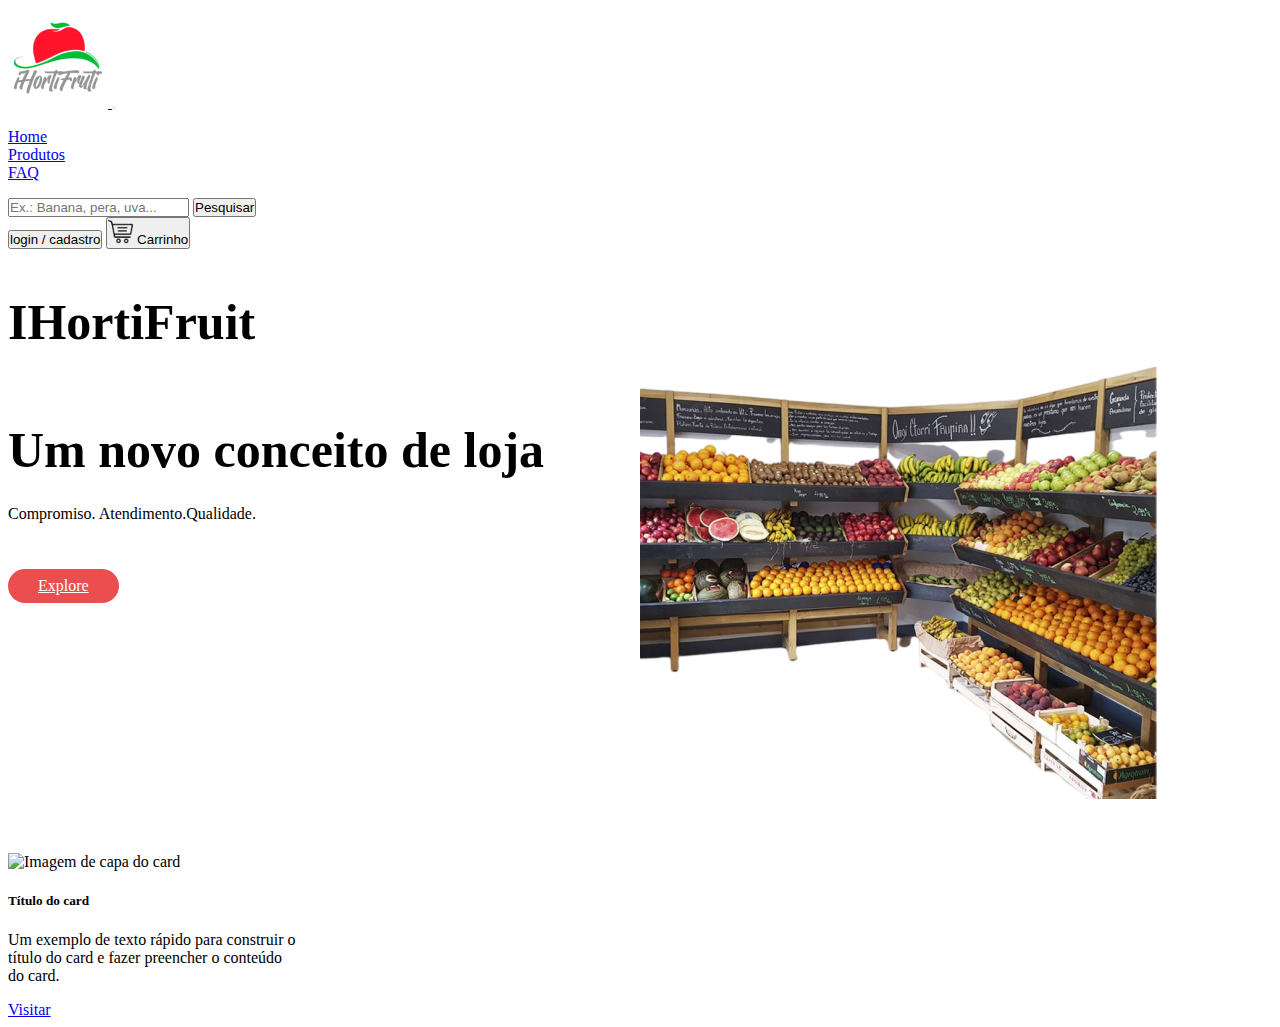
==== Pagina inicial/index.html @ 066b7928 "Pagina inicial" ====
<!DOCTYPE html>
<html lang="pt-br">
<head>
    <meta charset="UTF-8">
    <meta http-equiv="X-UA-Compatible" content="IE=edge">
    <meta name="viewport" content="width=device-width, initial-scale=1.0">
    <link href="https://cdn.jsdelivr.net/npm/bootstrap@5.1.2/dist/css/bootstrap.min.css" rel="stylesheet" integrity="sha384-uWxY/CJNBR+1zjPWmfnSnVxwRheevXITnMqoEIeG1LJrdI0GlVs/9cVSyPYXdcSF" crossorigin="anonymous">
    <link href='https://css.gg/shopping-cart.css' rel='stylesheet'>
    <link rel="stylesheet" type="text/css" href="/Pagina inicial/Estilos.css">
    <title>Document</title>
</head>
<body>
    <header>
        <nav class="navbar navbar-expand-lg navbar-light bg-light">
            <div class="container-fluid">
              <a class="navbar-brand" href="#">
                <img src="/Images/logoiHortiFruti.png" alt="" width="100" height="100" class="d-inline-block align-text-center">
                
              </a>
              <button class="navbar-toggler" type="button" data-bs-toggle="collapse" data-bs-target="#navbarSupportedContent" aria-controls="navbarSupportedContent" aria-expanded="false" aria-label="Toggle navigation">
                <span class="navbar-toggler-icon"></span>
              </button>
              <div class="collapse navbar-collapse" id="navbarSupportedContent">
                 <ul class="navbar-nav me-3 mb-2 mb-lg-0">
                  <li class="nav-item">
                    <a class="nav-link active" aria-current="page" href="#">Home</a>
                  </li>
                  <li class="nav-item">
                    <a class="nav-link" href="#">Produtos</a>
                  </li>
                  <li class="nav-item">
                    <a class="nav-link" href="#">FAQ</a>
                  </li>
                </ul> 
                <form class="input-group me-auto">
                  <input class="form-control me-2" type="search" placeholder="Ex.: Banana, pera, uva..." aria-label="Search">
                  <button class="btn btn-outline-secondary ms-auto me-3" type="submit">Pesquisar</button>
                </form>
                <form class="d-flex">
                  <button class="btn btn-danger me-2 text-nowrap" type="button" href="#">login / cadastro</button>
                  <button class="btn btn-light me-2 text-nowrap" type="button" href="#">
                    <img src="/Images/shopping-cart.png" alt="" width="25px" height="25px">
                    Carrinho
                  </button>
                </form>
              </div>
            </div>
        </nav>
      </header>
<br>
      <!--Puxando Saco da loja-->

      <div class="row">
          <div class="col-2">
            <h1>IHortiFruit</h1><br><h1>Um novo conceito de loja</h1> 
            <p>Compromiso. Atendimento.Qualidade.</p>
            <a href="#" class="btn-1">Explore</a>
          </div>

          <div class="col-2">
              <img src="/Images/inicio.png">
          </div>
      </div>

      <!--MAIS VENDIDOS-->

<section>
  
  <div class="card" style="width: 18rem;" >
    <img class="card-img-top" src=".../100px180/" alt="Imagem de capa do card">
    <div class="card-body">
      <h5 class="card-title">Título do card</h5>
      <p class="card-text">Um exemplo de texto rápido para construir o título do card e fazer preencher o conteúdo do card.</p>
      <a href="#" class="btn btn-primary">Visitar</a>
    </div>
  </div>


</section>

<!--NOVIDADES-->




</body>
</html>
---- Pagina inicial/Estilos.css ----
*{
    padding: 0px;   
    display: flexbox;


}


.row {
        display: flex;
        text-align: justify;
        margin: 0;
        width: 30;
        flex-wrap: wrap;
        justify-content: space-around;
        
}

.col-2{
        flex-basis: 50%;
        min-width: 300px;
}

.col-2 img{
        max-width: 100%;
        padding: 50px 0;
}

.col-2 h1{
    font-size: 50px;
    line-height: 60px;
    margin: 25px 0;
}

.btn-1{
    display: inline-block;
    background-color: rgb(235, 78, 78);
    color: white;
    padding: 8px 30px;
    margin: 30px 0;
    border-radius: 30px;
}
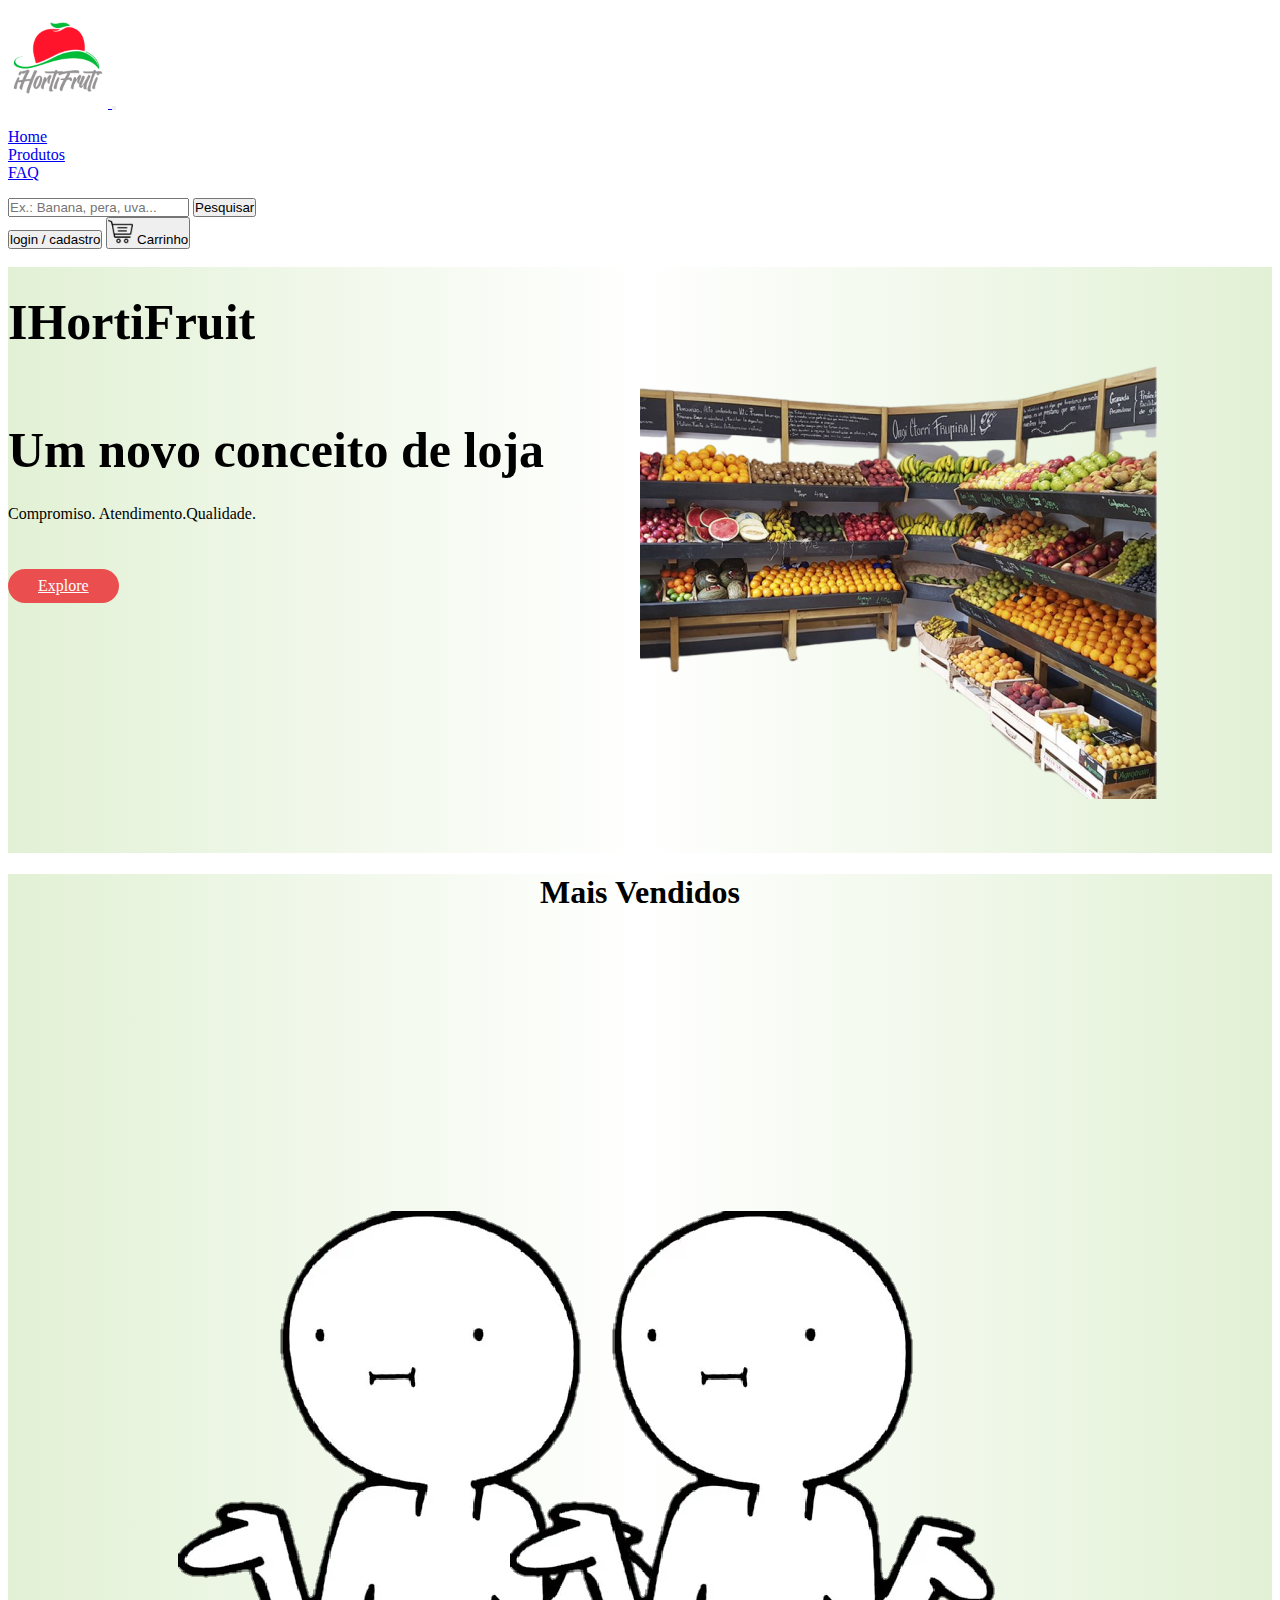
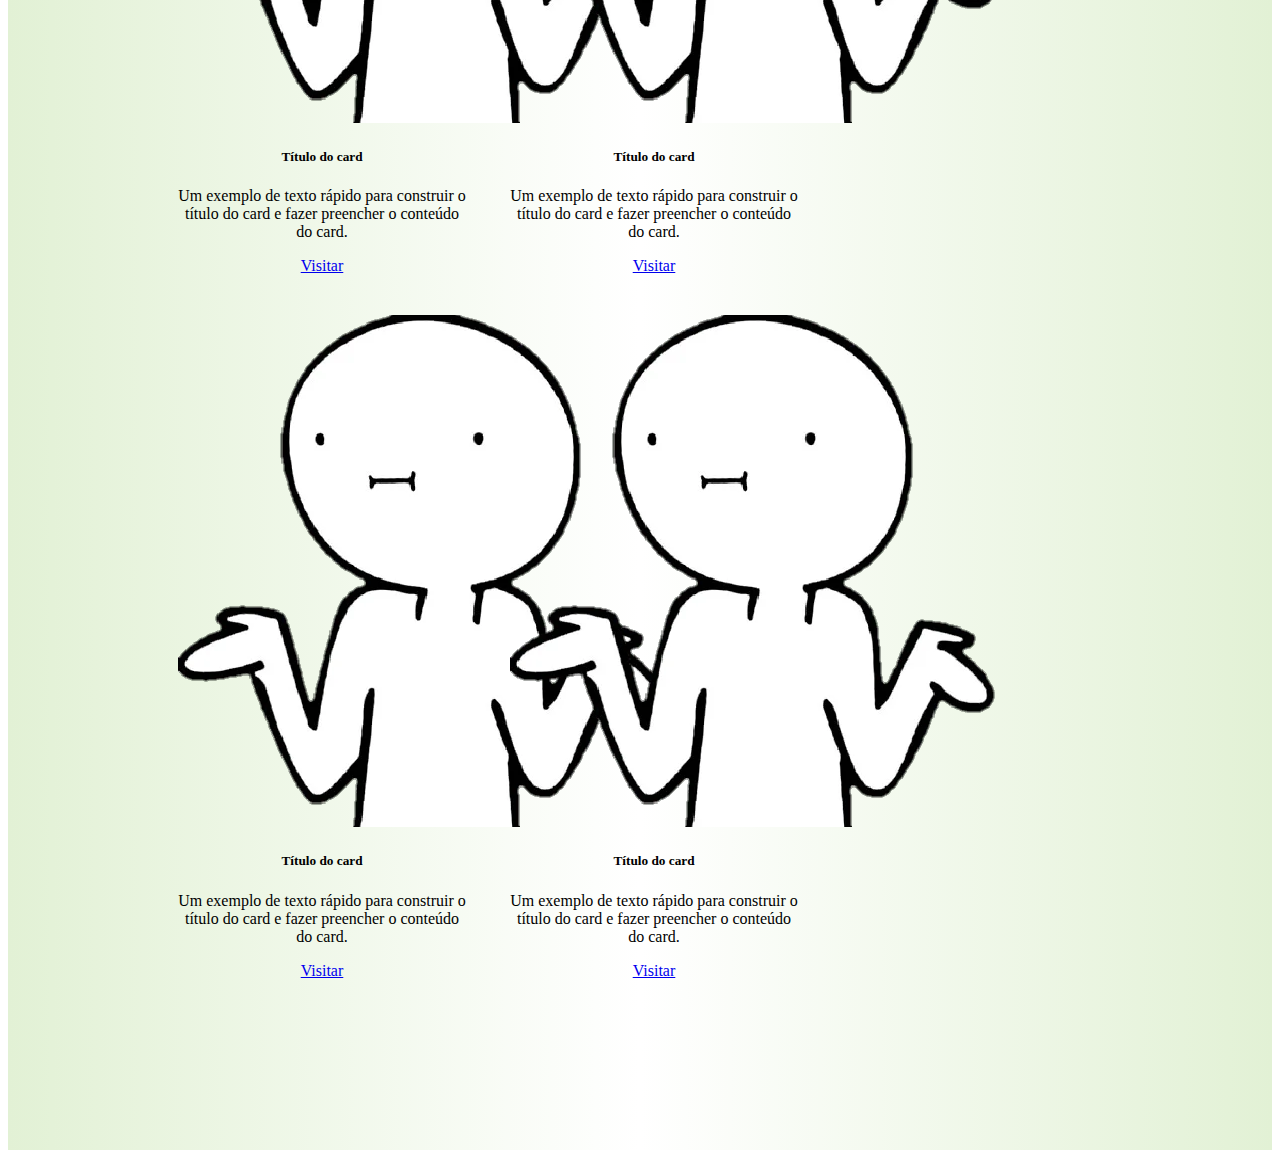
==== commit 22e7c0bc: "Section de mais vendidos" ====
--- a/Pagina inicial/index.html
+++ b/Pagina inicial/index.html
@@ -64,16 +64,50 @@
 
       <!--MAIS VENDIDOS-->
 
-<section>
-  
+<section id= "MV">
+
+  <h1>Mais Vendidos</h1><br><br><br><br><br><br>
+
+<div class= mx-auto style="padding: 150px;">
+
   <div class="card" style="width: 18rem;" >
-    <img class="card-img-top" src=".../100px180/" alt="Imagem de capa do card">
+    <img class="card-img-top" src="/Images/sticker.png" alt="Imagem de capa do card">
     <div class="card-body">
       <h5 class="card-title">Título do card</h5>
       <p class="card-text">Um exemplo de texto rápido para construir o título do card e fazer preencher o conteúdo do card.</p>
       <a href="#" class="btn btn-primary">Visitar</a>
     </div>
   </div>
+  <div class="card" style="width: 18rem;">
+    <img class="card-img-top" src="/Images/sticker.png" alt="Imagem de capa do card">
+    <div class="card-body">
+      <h5 class="card-title">Título do card</h5>
+      <p class="card-text">Um exemplo de texto rápido para construir o título do card e fazer preencher o conteúdo do card.</p>
+      <a href="#" class="btn btn-primary">Visitar</a>
+    </div>
+  </div>
+
+  <div class="card" style="width: 18rem;">
+    <img class="card-img-top" src="/Images/sticker.png" alt="Imagem de capa do card">
+    <div class="card-body">
+      <h5 class="card-title">Título do card</h5>
+      <p class="card-text">Um exemplo de texto rápido para construir o título do card e fazer preencher o conteúdo do card.</p>
+      <a href="#" class="btn btn-primary">Visitar</a>
+    </div>
+  </div>
+
+  <div class="card" style="width: 18rem;">
+    <img class="card-img-top" src="/Images/sticker.png" alt="Imagem de capa do card">
+    <div class="card-body">
+      <h5 class="card-title">Título do card</h5>
+      <p class="card-text">Um exemplo de texto rápido para construir o título do card e fazer preencher o conteúdo do card.</p>
+      <a href="#" class="btn btn-primary">Visitar</a>
+    </div>
+  </div>
+</div>
+  </div>
+
+    
 
 
 </section>
--- a/Pagina inicial/Estilos.css
+++ b/Pagina inicial/Estilos.css
@@ -1,7 +1,7 @@
 *{
-    padding: 0px;   
+    padding: 0%;   
     display: flexbox;
-
+    
 
 }
 
@@ -13,6 +13,7 @@
         width: 30;
         flex-wrap: wrap;
         justify-content: space-around;
+        background-image: linear-gradient( to right,#e2f1d5, #fff, #e2f1d5);
         
 }
 
@@ -39,4 +40,26 @@
     padding: 8px 30px;
     margin: 30px 0;
     border-radius: 30px;
-}+}
+
+
+#MV{
+    background-image: linear-gradient( to right,#e2f1d5, #fff, #e2f1d5);
+    
+}
+
+
+#MV h1{
+    text-justify:auto;
+    text-align: center;
+    
+}
+
+.card {
+    display: inline-block;
+    padding: 20px;
+    text-align: center;
+    
+}
+
+
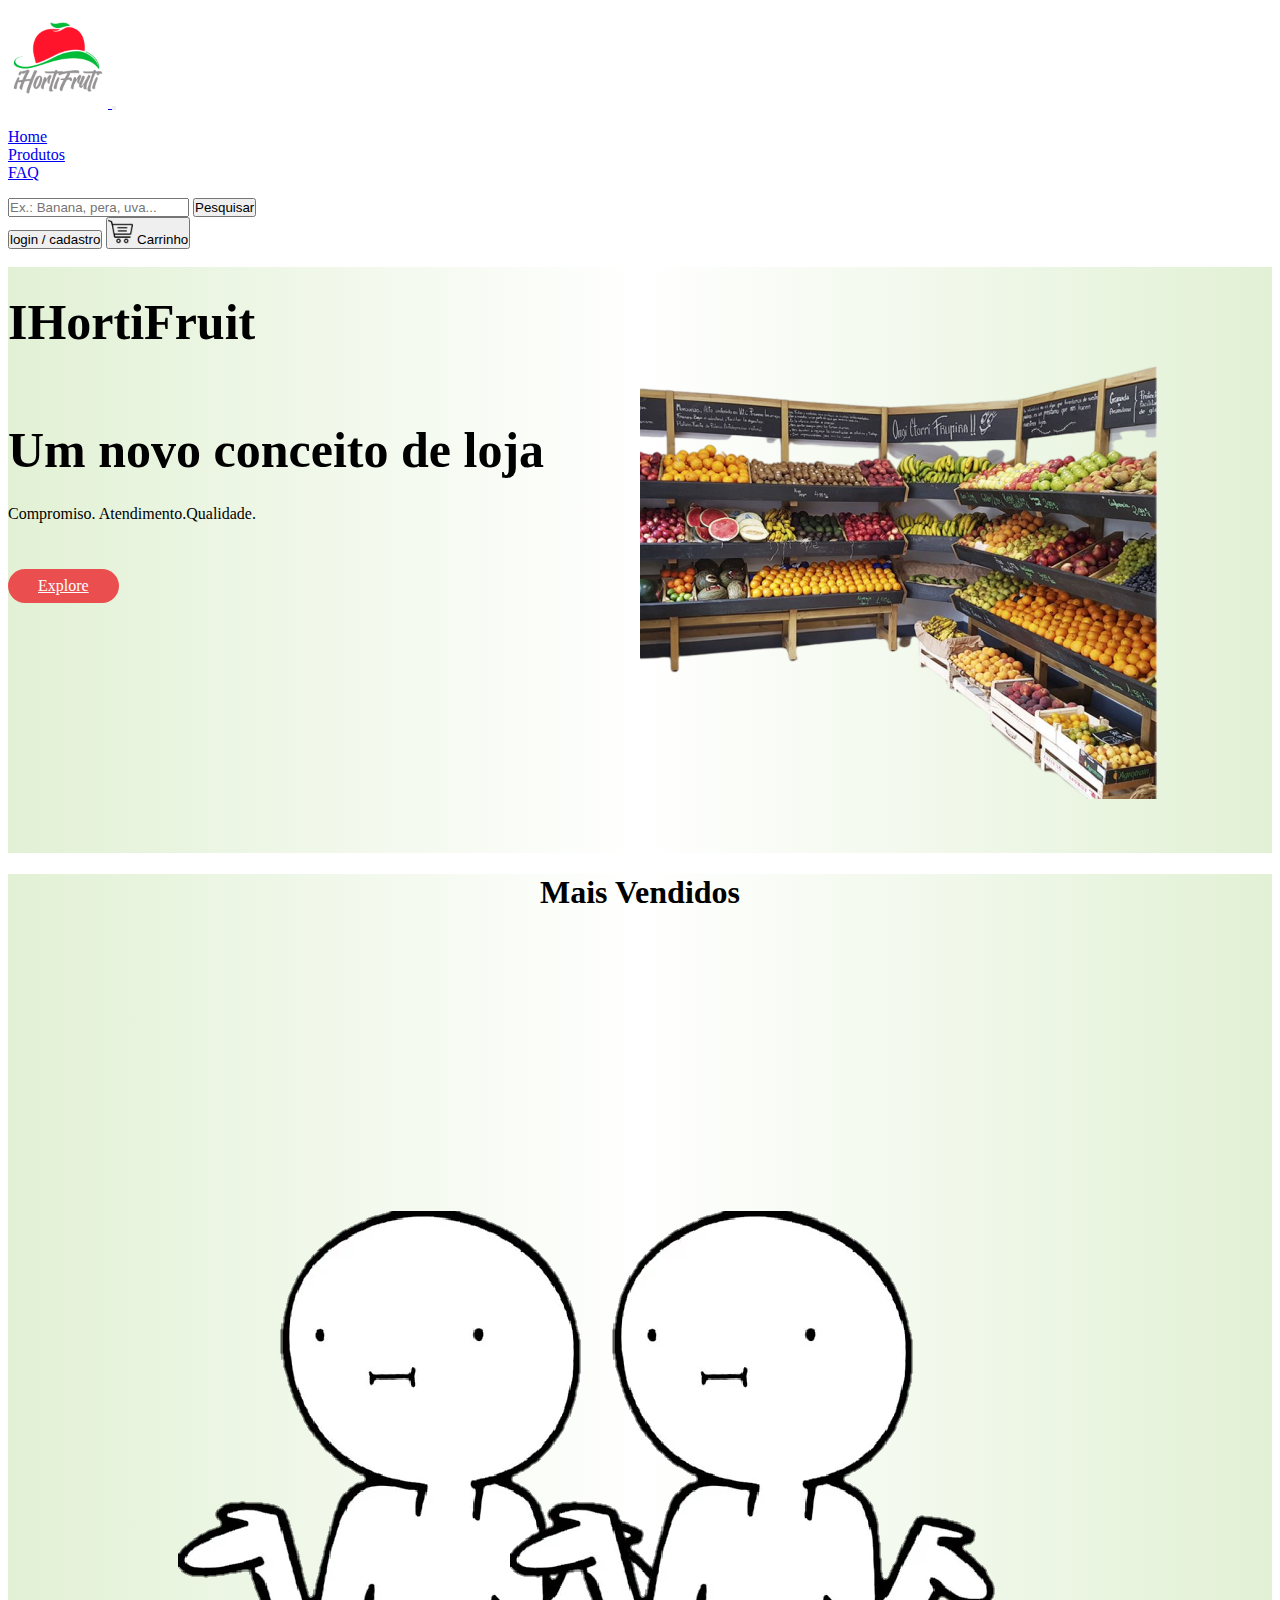
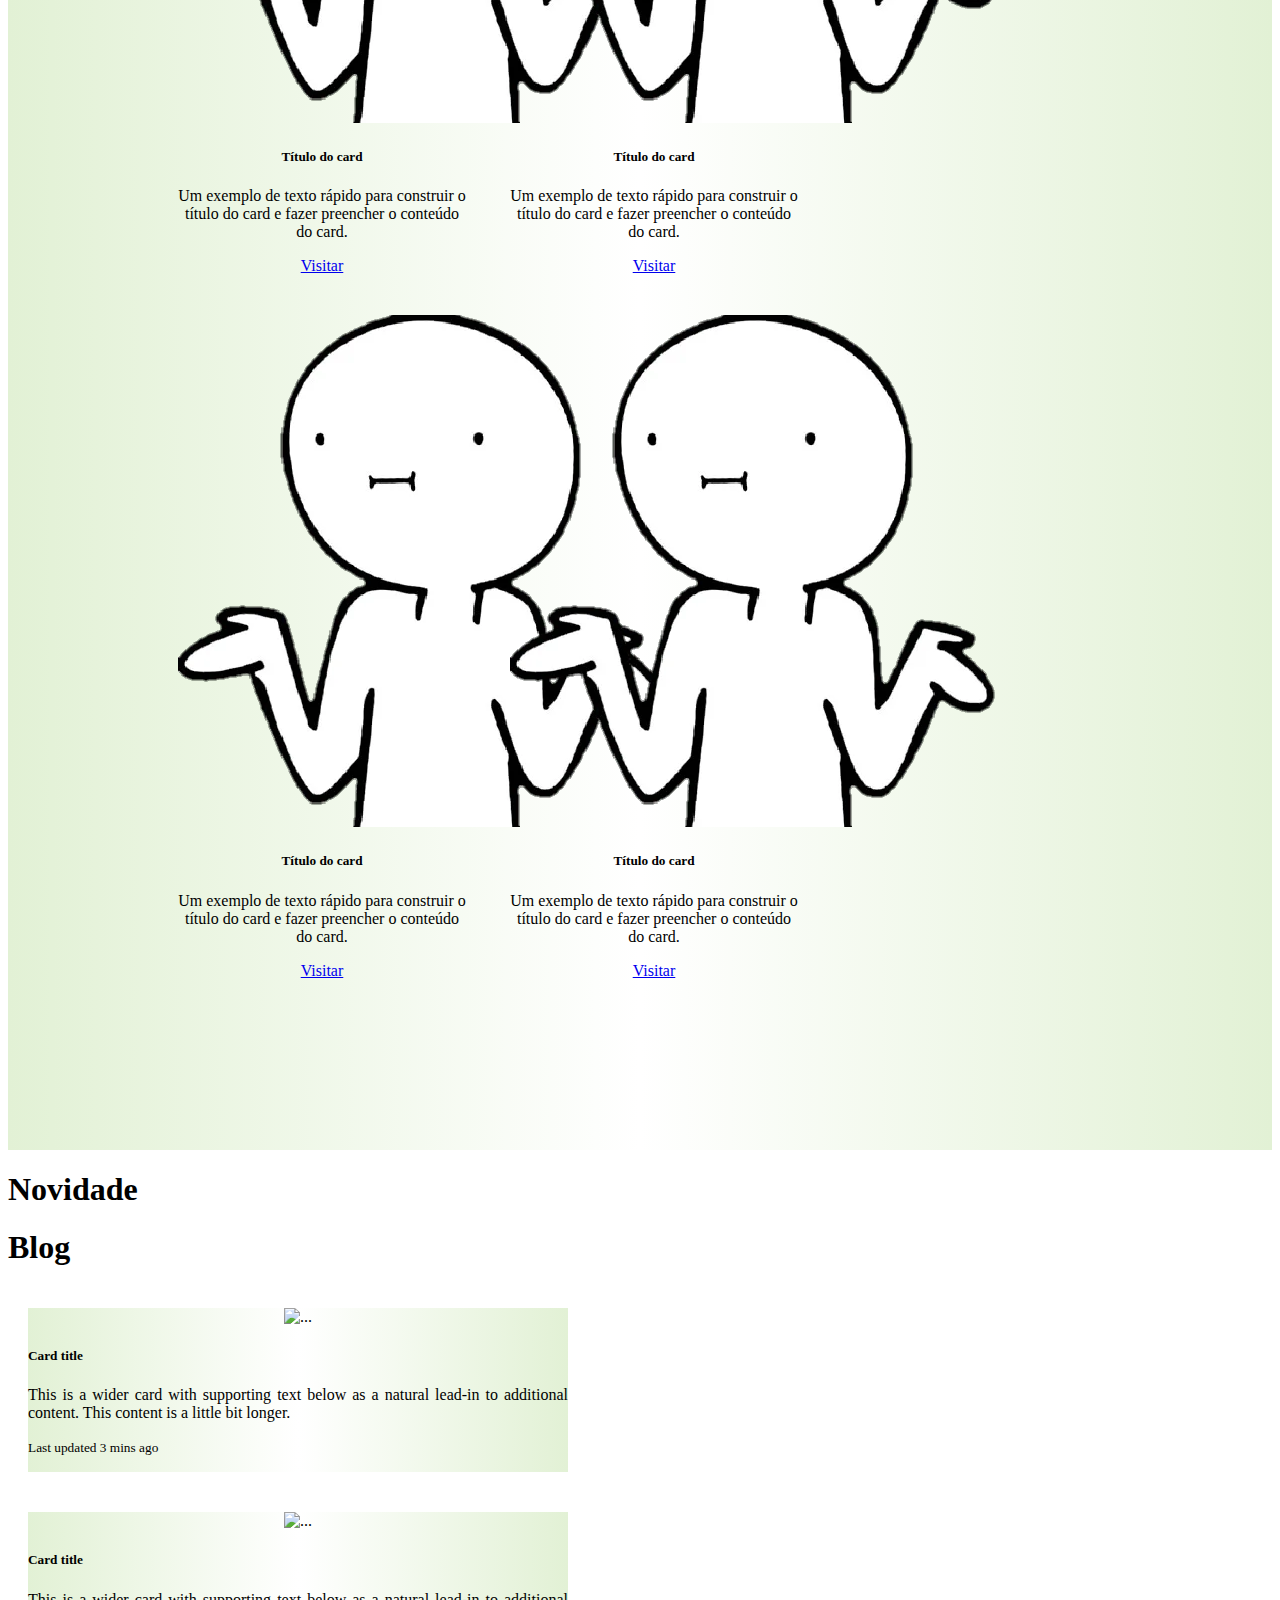
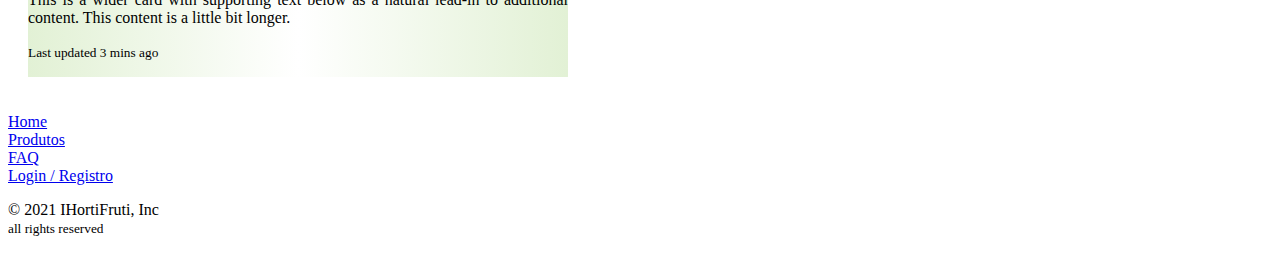
==== commit 901f4fa5: "Definindo section e deixando imagens de exemplo" ====
--- a/Pagina inicial/index.html
+++ b/Pagina inicial/index.html
@@ -54,7 +54,7 @@
           <div class="col-2">
             <h1>IHortiFruit</h1><br><h1>Um novo conceito de loja</h1> 
             <p>Compromiso. Atendimento.Qualidade.</p>
-            <a href="#" class="btn-1">Explore</a>
+            <a href="#MV" class="btn-1">Explore</a>
           </div>
 
           <div class="col-2">
@@ -114,8 +114,65 @@
 
 <!--NOVIDADES-->
 
+<section>
+  <h1>Novidade</h1>
+
+</section>
 
 
+<!--Blog-->
+<section>
+  <h1>Blog</h1>
+
+  <div class="Element1">
+    <div class="card mb-3" style="max-width: 540px;">
+      <div class="row g-0">
+        <div class="col-md-4">
+          <img src="/Projeto-desenvolvimento-web/Images/Farinha de aveia.jpg" class="img-fluid rounded-start" alt="...">
+        </div>
+        <div class="col-md-8">
+          <div class="card-body">
+            <h5 class="card-title">Card title</h5>
+            <p class="card-text">This is a wider card with supporting text below as a natural lead-in to additional content. This content is a little bit longer.</p>
+            <p class="card-text"><small class="text-muted">Last updated 3 mins ago</small></p>
+          </div>
+        </div>
+      </div>
+    </div>
+  </div>
+
+  <div class="Element2">
+    <div class="card mb-3" style="max-width: 540px;">
+      <div class="row g-0">
+        <div class="col-md-4">
+          <img src="/Projeto-desenvolvimento-web/Images/Tipos de vitaminas - saiba quais são e onde encontrá-las.jpg" class="img-fluid rounded-start" alt="...">
+        </div>
+        <div class="col-md-8">
+          <div class="card-body">
+            <h5 class="card-title">Card title</h5>
+            <p class="card-text">This is a wider card with supporting text below as a natural lead-in to additional content. This content is a little bit longer.</p>
+            <p class="card-text"><small class="text-muted">Last updated 3 mins ago</small></p>
+          </div>
+        </div>
+      </div>
+    </div>
+  </div>
+</section>
+
+<!--Footer-->
+
+<div class="container-fluid px-0">
+  <footer class="py-3 mb-auto mt-5 bg-light">
+    <ul class="nav justify-content-center border-bottom pb-3 mb-3">
+      <li class="nav-item"><a href="#" class="nav-link px-2 text-muted">Home</a></li>
+      <li class="nav-item"><a href="#" class="nav-link px-2 text-muted">Produtos</a></li>
+      <li class="nav-item"><a href="#" class="nav-link px-2 text-muted">FAQ</a></li>
+      <li class="nav-item"><a href="#" class="nav-link px-2 text-muted">Login / Registro</a></li>
+    </ul>
+    <p class="text-center text-muted">© 2021 IHortiFruti, Inc <br><small>all rights reserved</small></p>
+  </footer>
+</div>
 
 </body>
+</body>
 </html>
--- a/Pagina inicial/Estilos.css
+++ b/Pagina inicial/Estilos.css
@@ -3,6 +3,10 @@
     display: flexbox;
     
 
+}
+
+html{
+    scroll-behavior: smooth;
 }
 
 
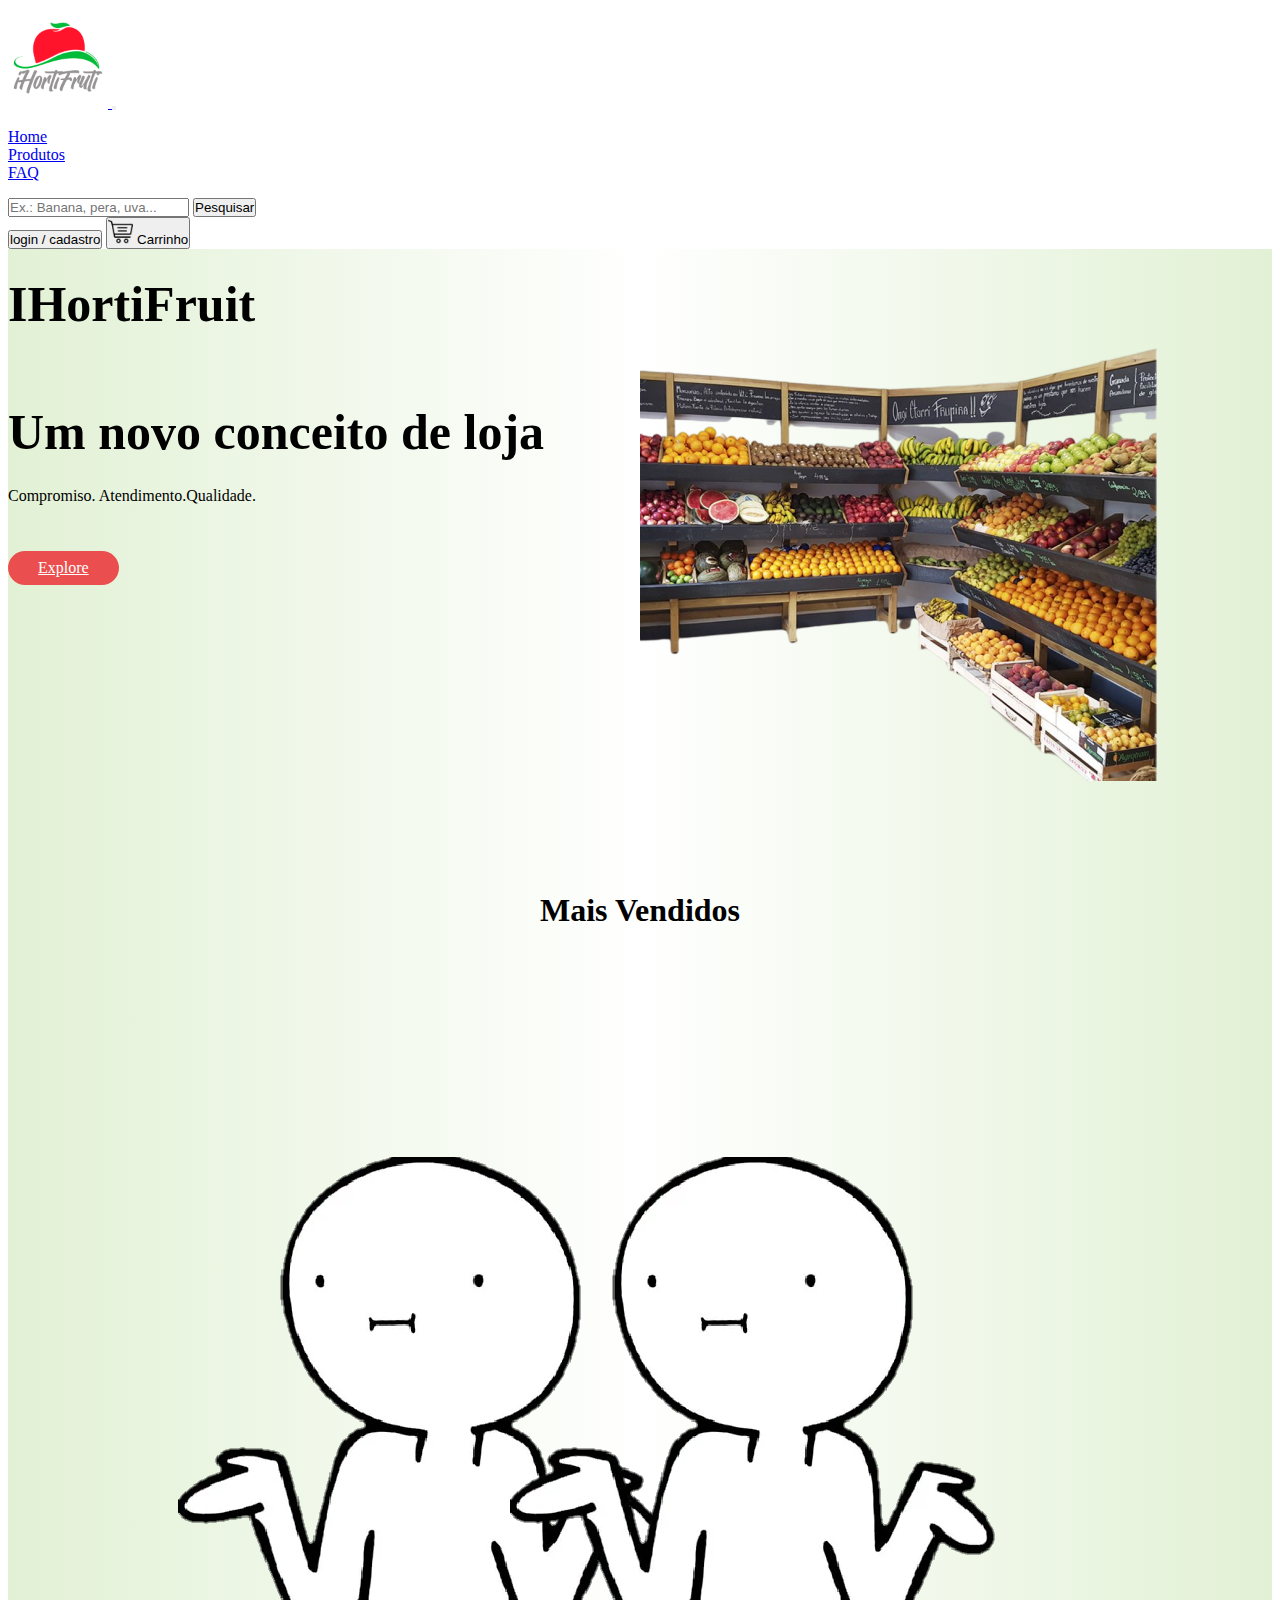
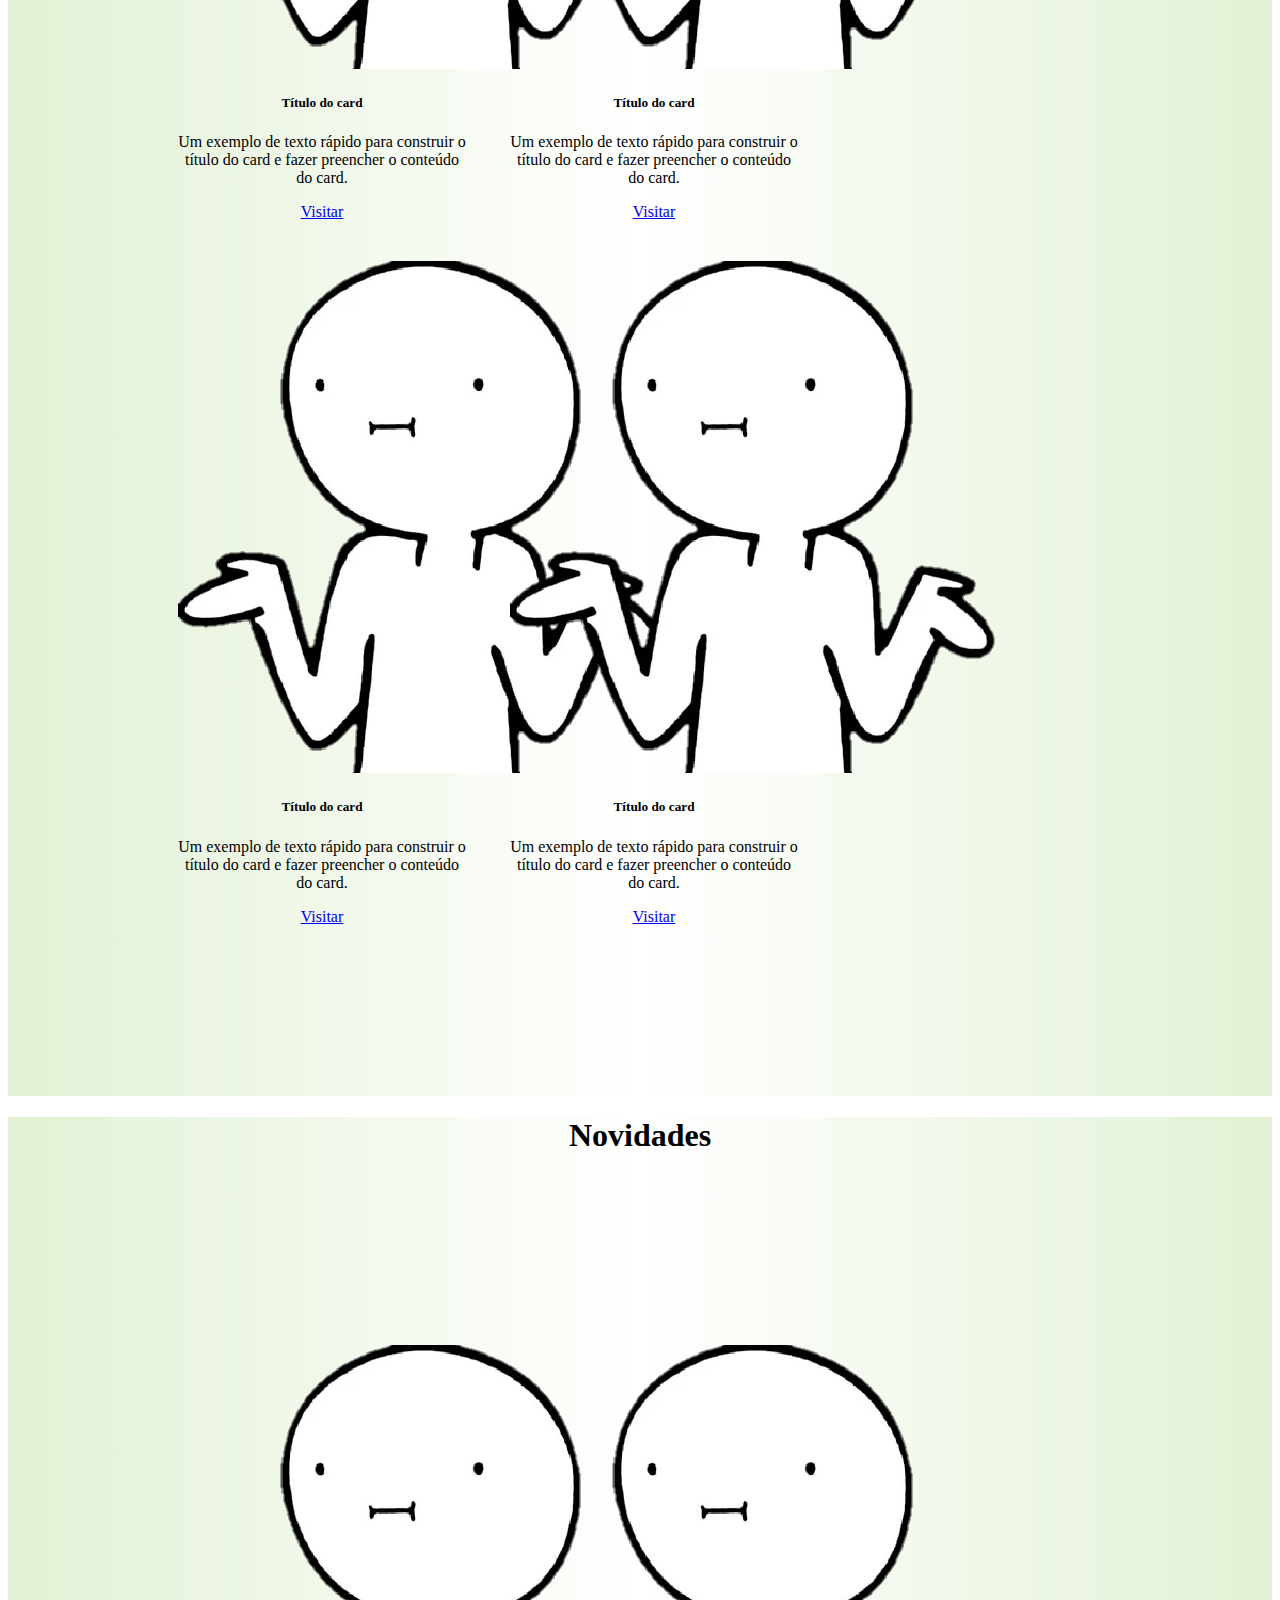
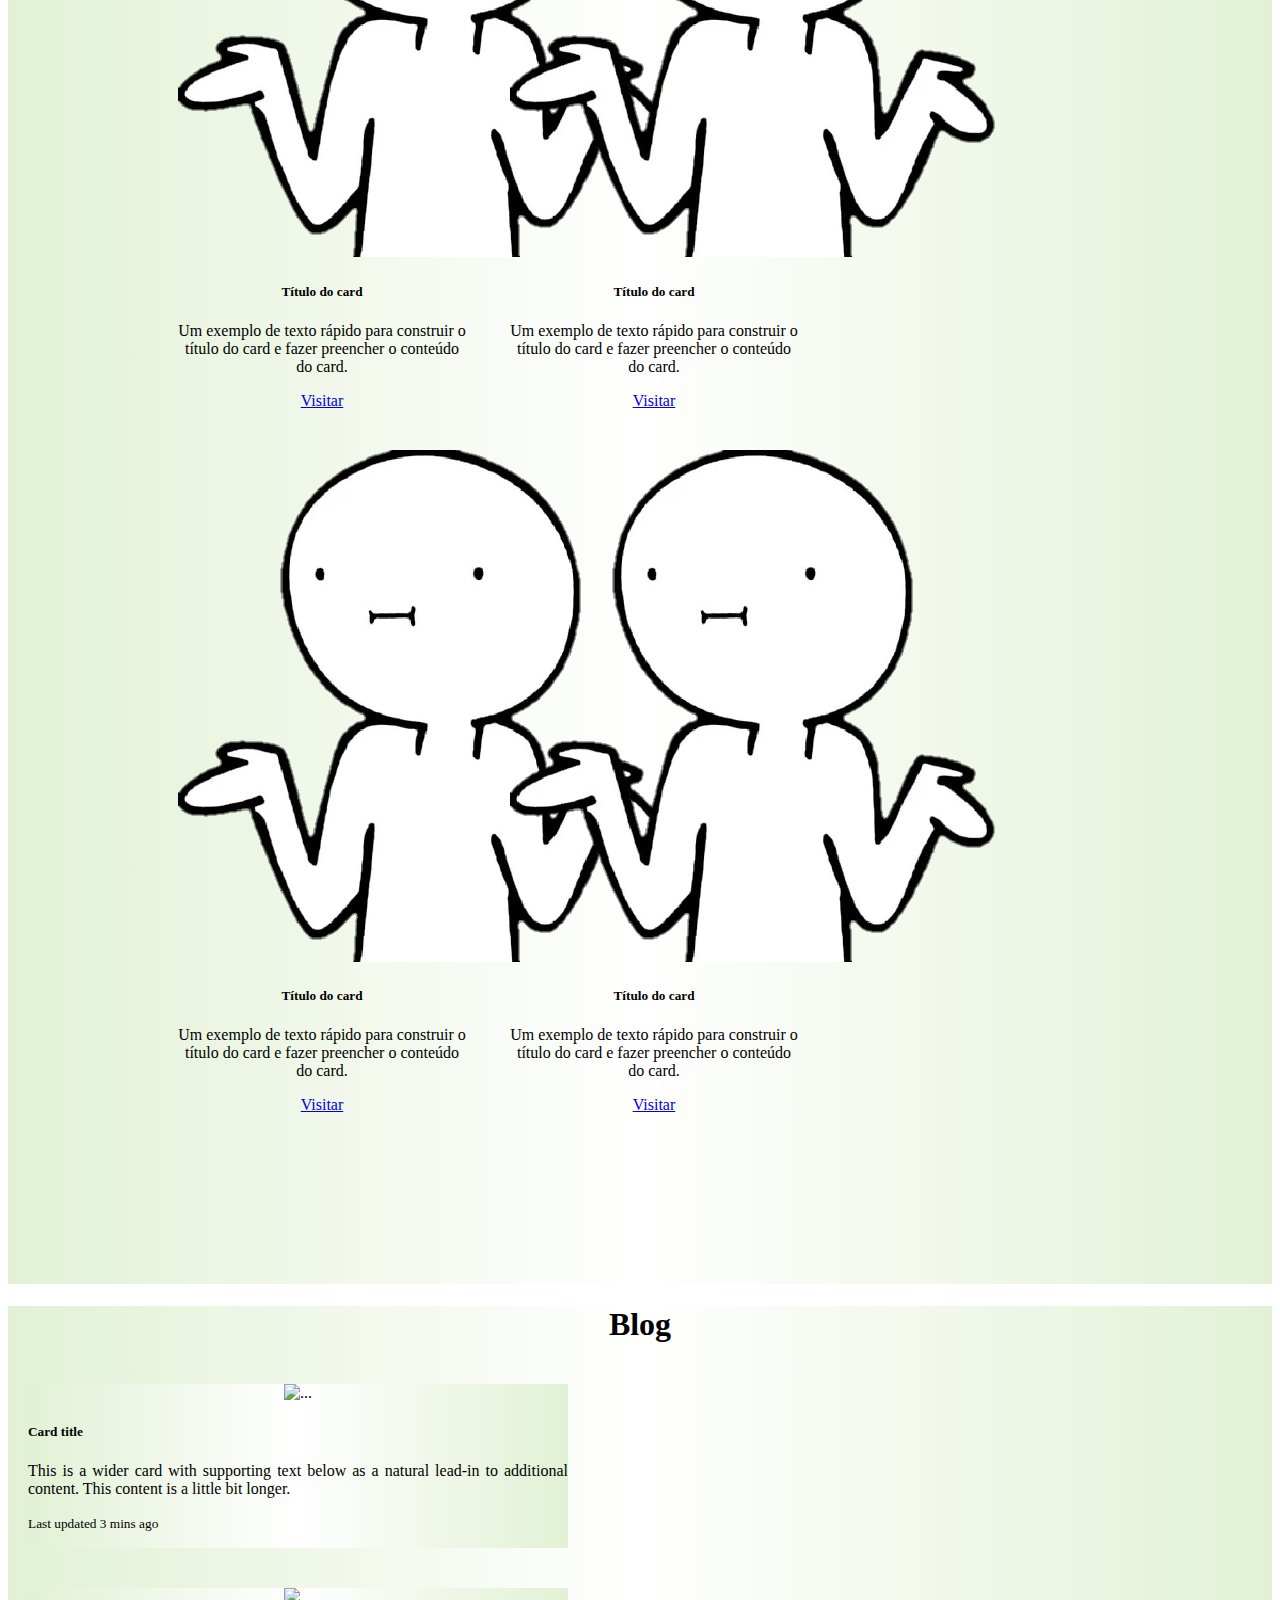
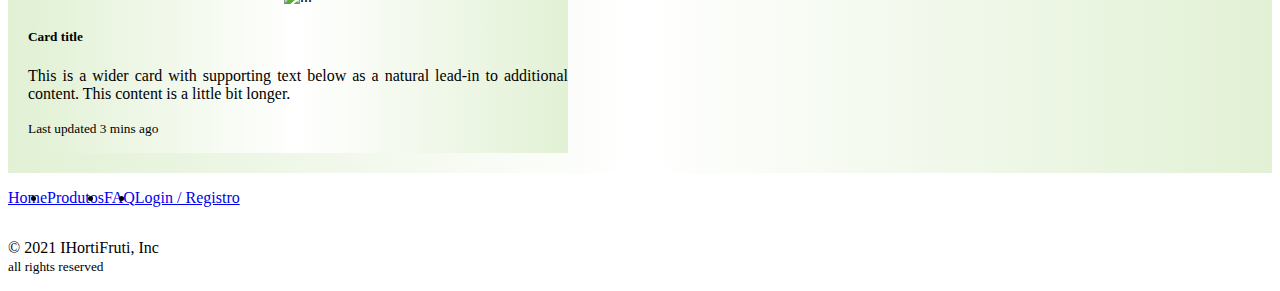
==== commit 52d6b3f7: ""Pagina incial pronta"" ====
--- a/Pagina inicial/index.html
+++ b/Pagina inicial/index.html
@@ -13,7 +13,7 @@
     <header>
         <nav class="navbar navbar-expand-lg navbar-light bg-light">
             <div class="container-fluid">
-              <a class="navbar-brand" href="#">
+              <a class="navbar-brand" href="/Pagina inicial/index.html">
                 <img src="/Images/logoiHortiFruti.png" alt="" width="100" height="100" class="d-inline-block align-text-center">
                 
               </a>
@@ -47,7 +47,7 @@
             </div>
         </nav>
       </header>
-<br>
+
       <!--Puxando Saco da loja-->
 
       <div class="row">
@@ -64,9 +64,9 @@
 
       <!--MAIS VENDIDOS-->
 
-<section id= "MV">
-
-  <h1>Mais Vendidos</h1><br><br><br><br><br><br>
+<section id= "MV"><br><br>
+
+  <h1>Mais Vendidos</h1><br><br>
 
 <div class= mx-auto style="padding: 150px;">
 
@@ -114,14 +114,53 @@
 
 <!--NOVIDADES-->
 
-<section>
-  <h1>Novidade</h1>
+<section id="Novidades">
+  <h1>Novidades</h1>
+
+  <div class= mx-auto style="padding: 150px;">
+
+    <div class="card" style="width: 18rem;" >
+      <img class="card-img-top" src="/Images/sticker.png" alt="Imagem de capa do card">
+      <div class="card-body">
+        <h5 class="card-title">Título do card</h5>
+        <p class="card-text">Um exemplo de texto rápido para construir o título do card e fazer preencher o conteúdo do card.</p>
+        <a href="#" class="btn btn-primary">Visitar</a>
+      </div>
+    </div>
+    <div class="card" style="width: 18rem;">
+      <img class="card-img-top" src="/Images/sticker.png" alt="Imagem de capa do card">
+      <div class="card-body">
+        <h5 class="card-title">Título do card</h5>
+        <p class="card-text">Um exemplo de texto rápido para construir o título do card e fazer preencher o conteúdo do card.</p>
+        <a href="#" class="btn btn-primary">Visitar</a>
+      </div>
+    </div>
+  
+    <div class="card" style="width: 18rem;">
+      <img class="card-img-top" src="/Images/sticker.png" alt="Imagem de capa do card">
+      <div class="card-body">
+        <h5 class="card-title">Título do card</h5>
+        <p class="card-text">Um exemplo de texto rápido para construir o título do card e fazer preencher o conteúdo do card.</p>
+        <a href="#" class="btn btn-primary">Visitar</a>
+      </div>
+    </div>
+  
+    <div class="card" style="width: 18rem;">
+      <img class="card-img-top" src="/Images/sticker.png" alt="Imagem de capa do card">
+      <div class="card-body">
+        <h5 class="card-title">Título do card</h5>
+        <p class="card-text">Um exemplo de texto rápido para construir o título do card e fazer preencher o conteúdo do card.</p>
+        <a href="#" class="btn btn-primary">Visitar</a>
+      </div>
+    </div>
+  </div>
+    </div>
 
 </section>
 
 
 <!--Blog-->
-<section>
+<section id="Blog">
   <h1>Blog</h1>
 
   <div class="Element1">
@@ -141,7 +180,7 @@
     </div>
   </div>
 
-  <div class="Element2">
+  <div class="Element">
     <div class="card mb-3" style="max-width: 540px;">
       <div class="row g-0">
         <div class="col-md-4">
--- a/Pagina inicial/Estilos.css
+++ b/Pagina inicial/Estilos.css
@@ -66,4 +66,25 @@
     
 }
 
+#Novidades{
+    background-image: linear-gradient( to right,#e2f1d5, #fff, #e2f1d5);
+}
 
+#Novidades h1{
+    text-align: center;
+}
+
+#Blog{
+    background-image: linear-gradient( to right,#e2f1d5, #fff, #e2f1d5);
+    padding: 0%;
+    margin: 0;
+}
+
+.mb-3{
+    display: inline-flex;
+    
+}
+
+#Blog h1{
+    text-align: center;
+}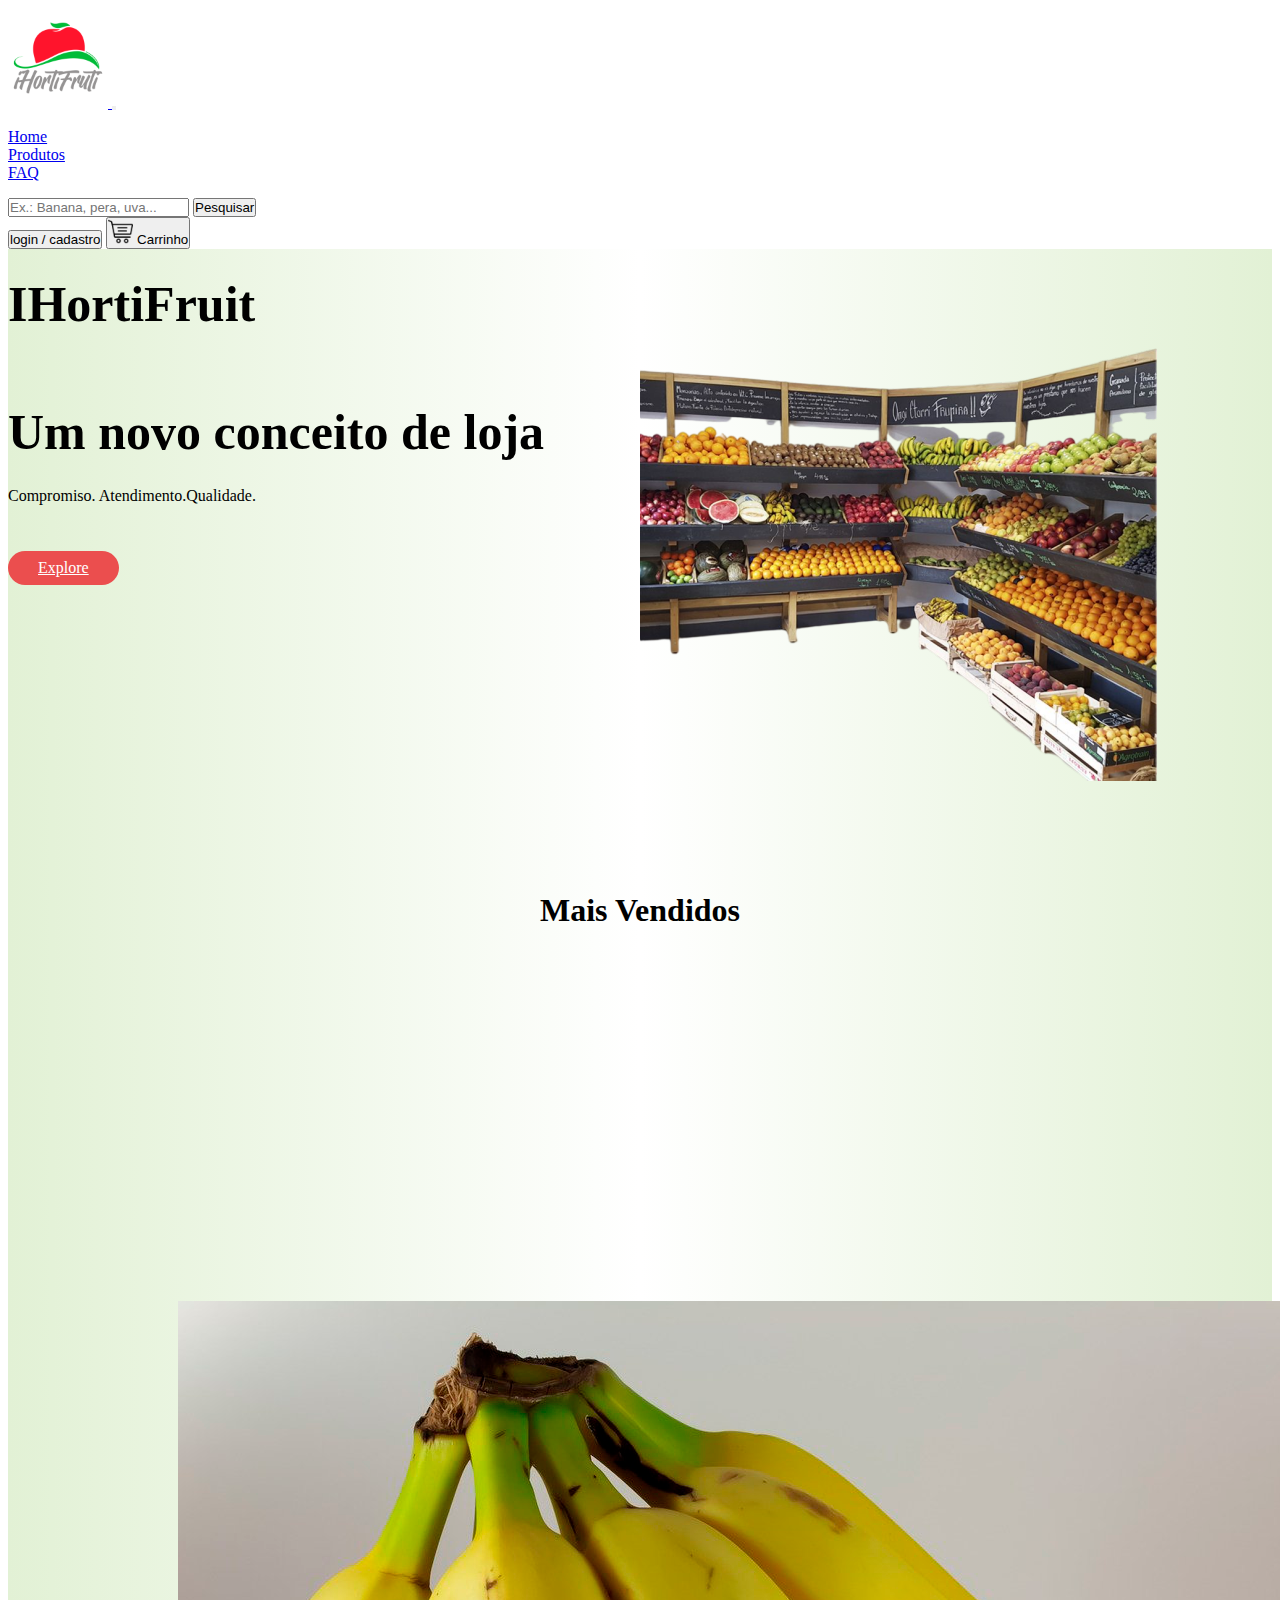
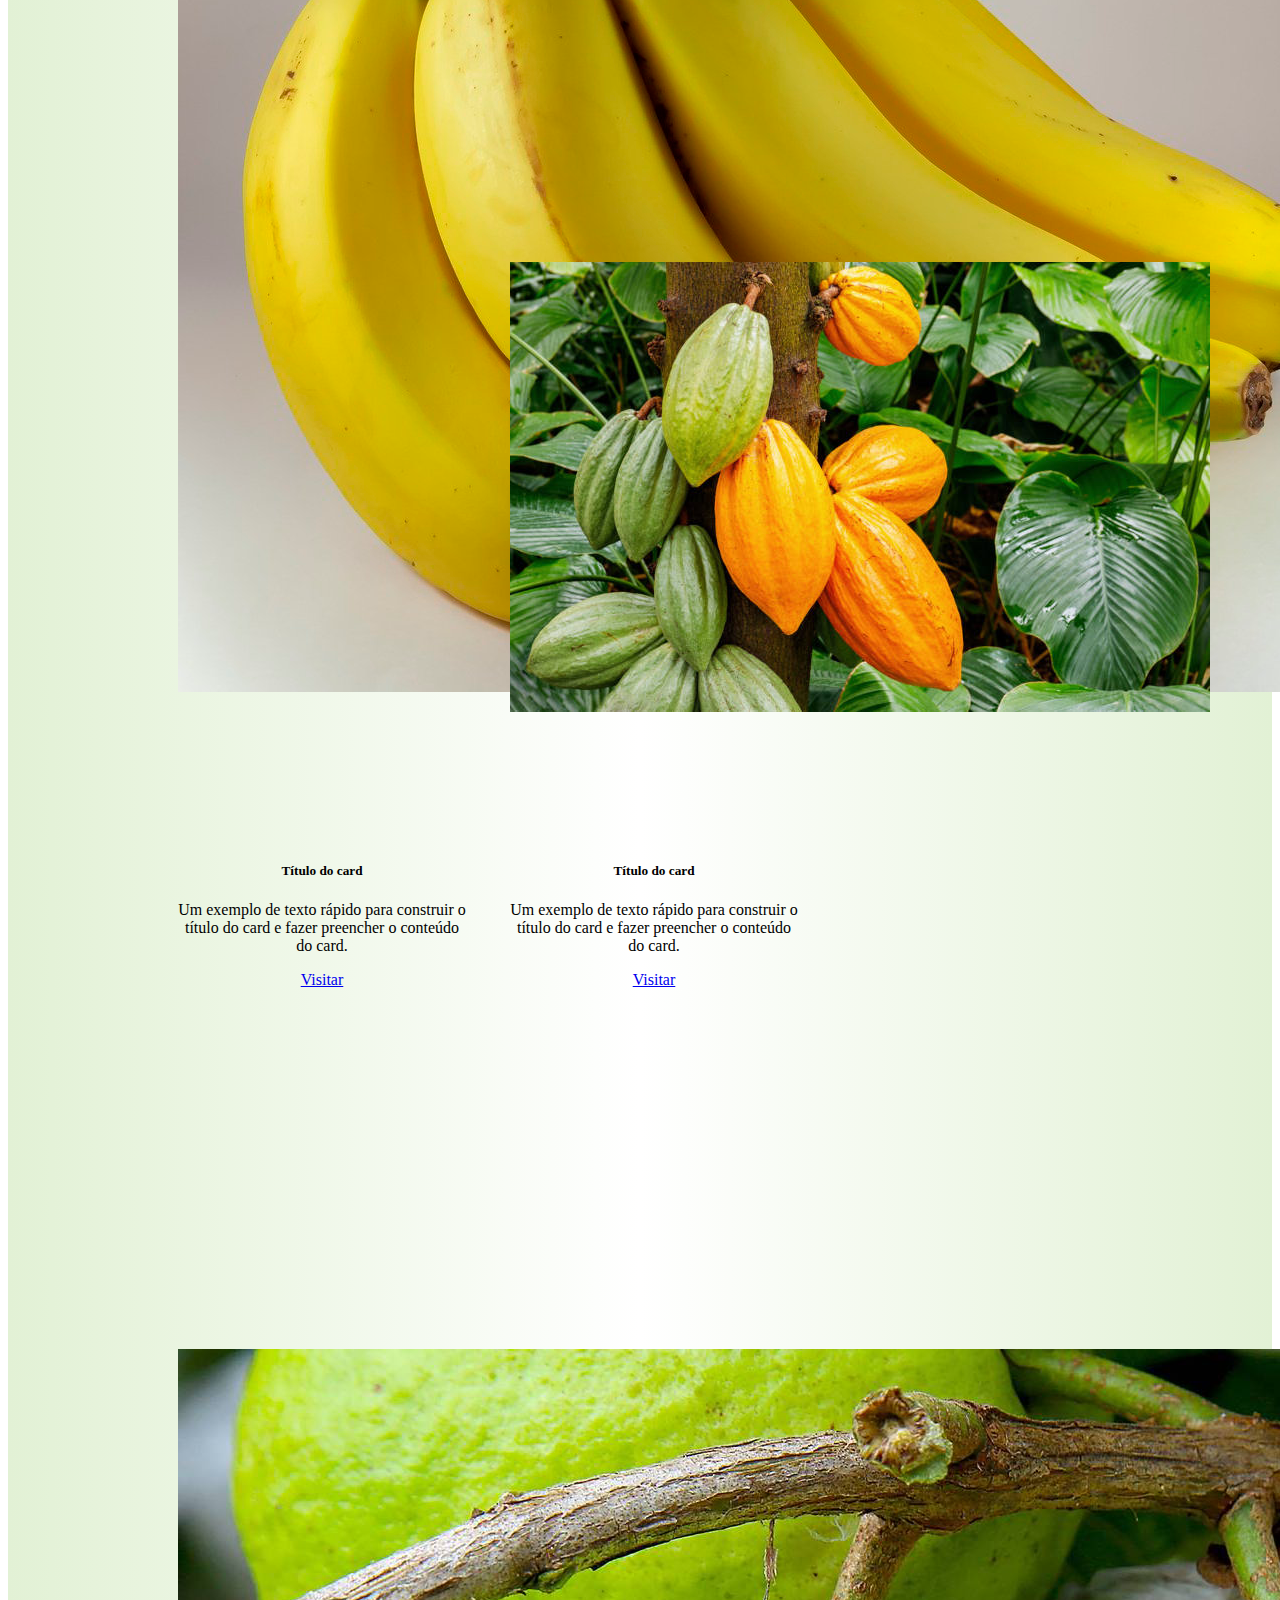
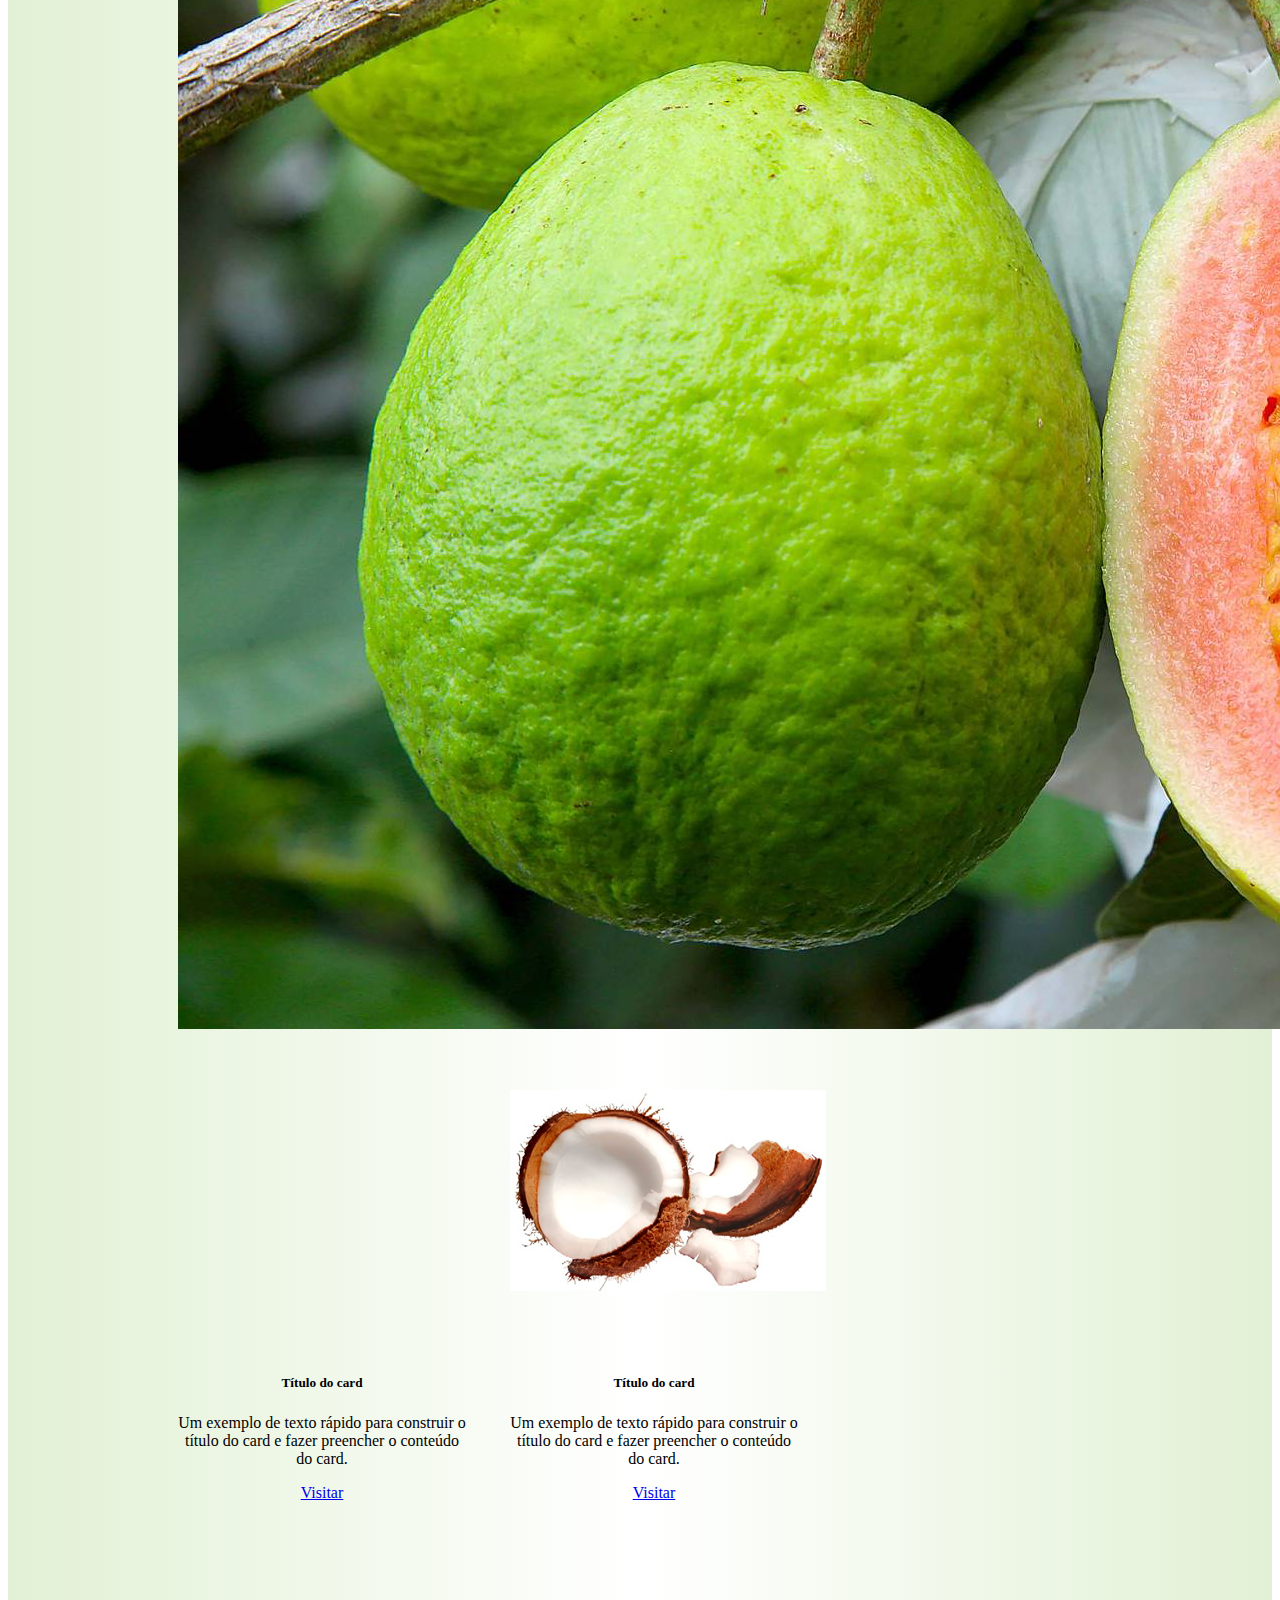
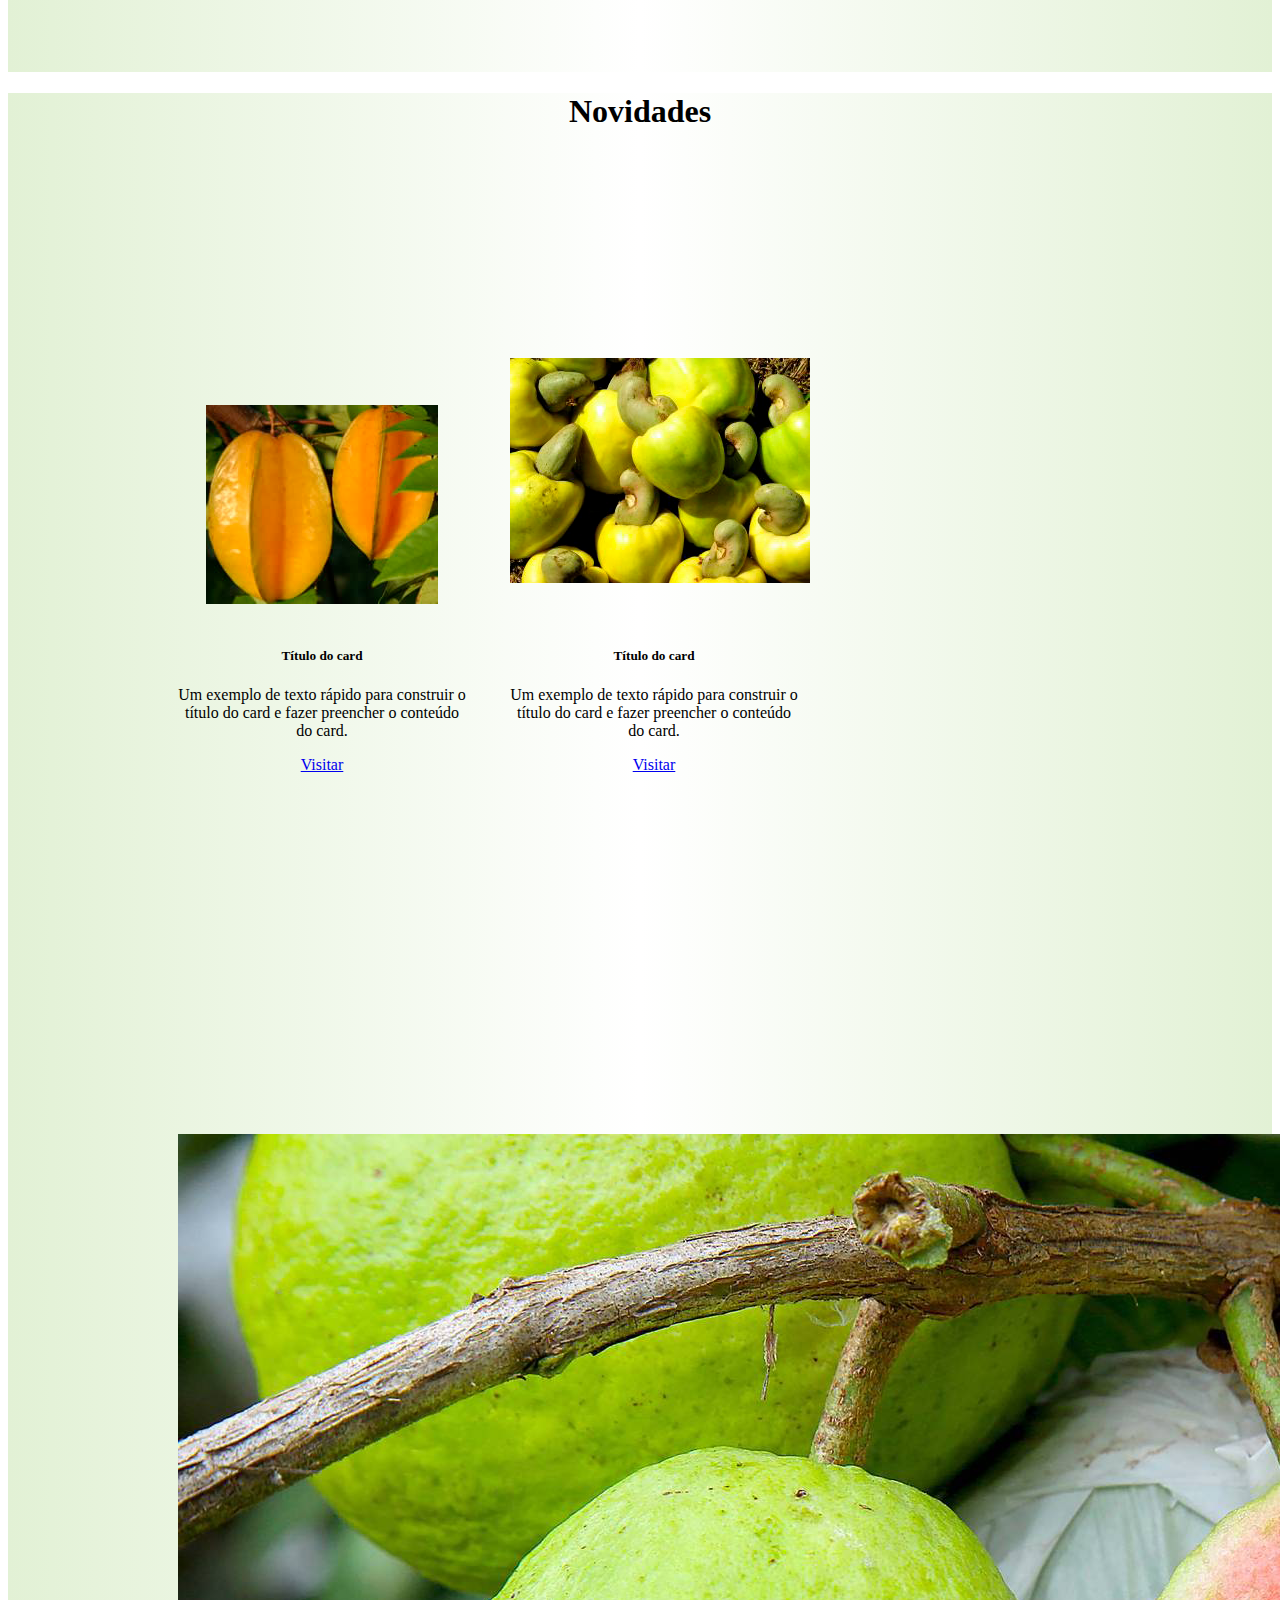
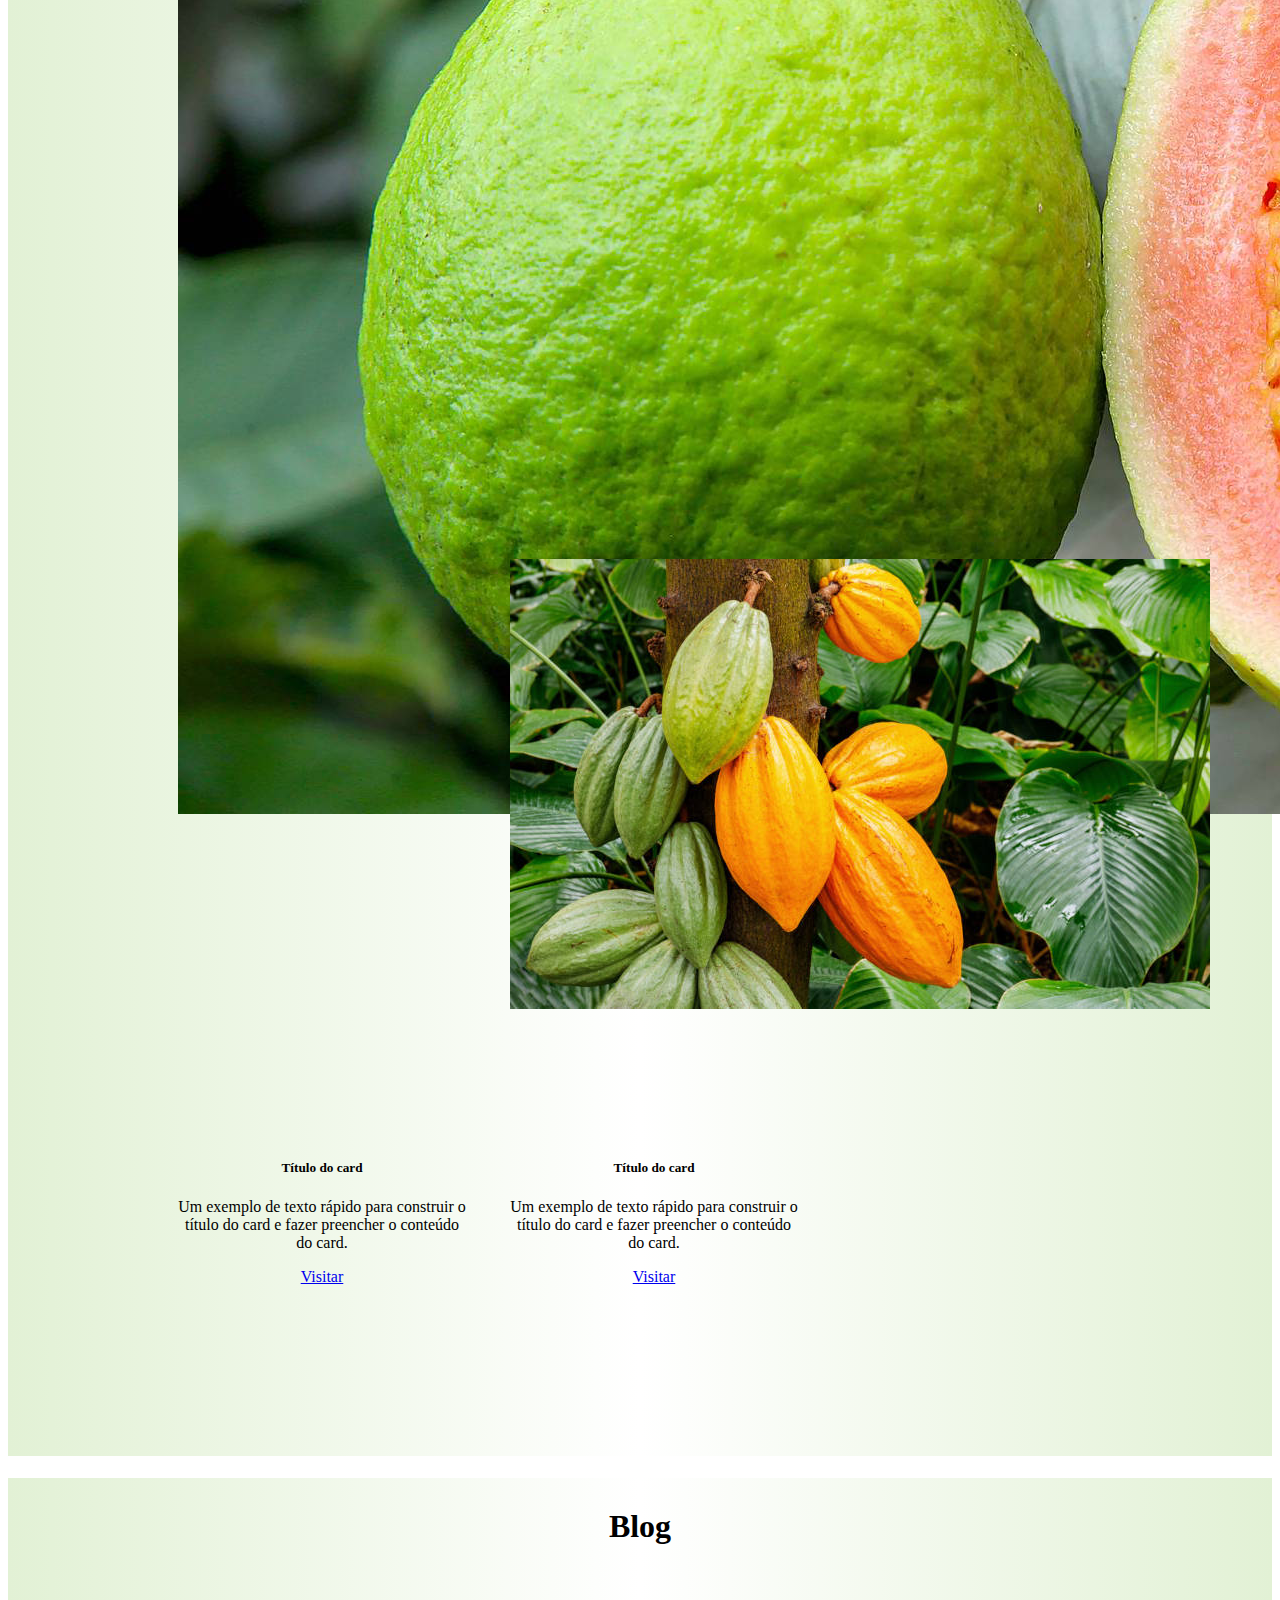
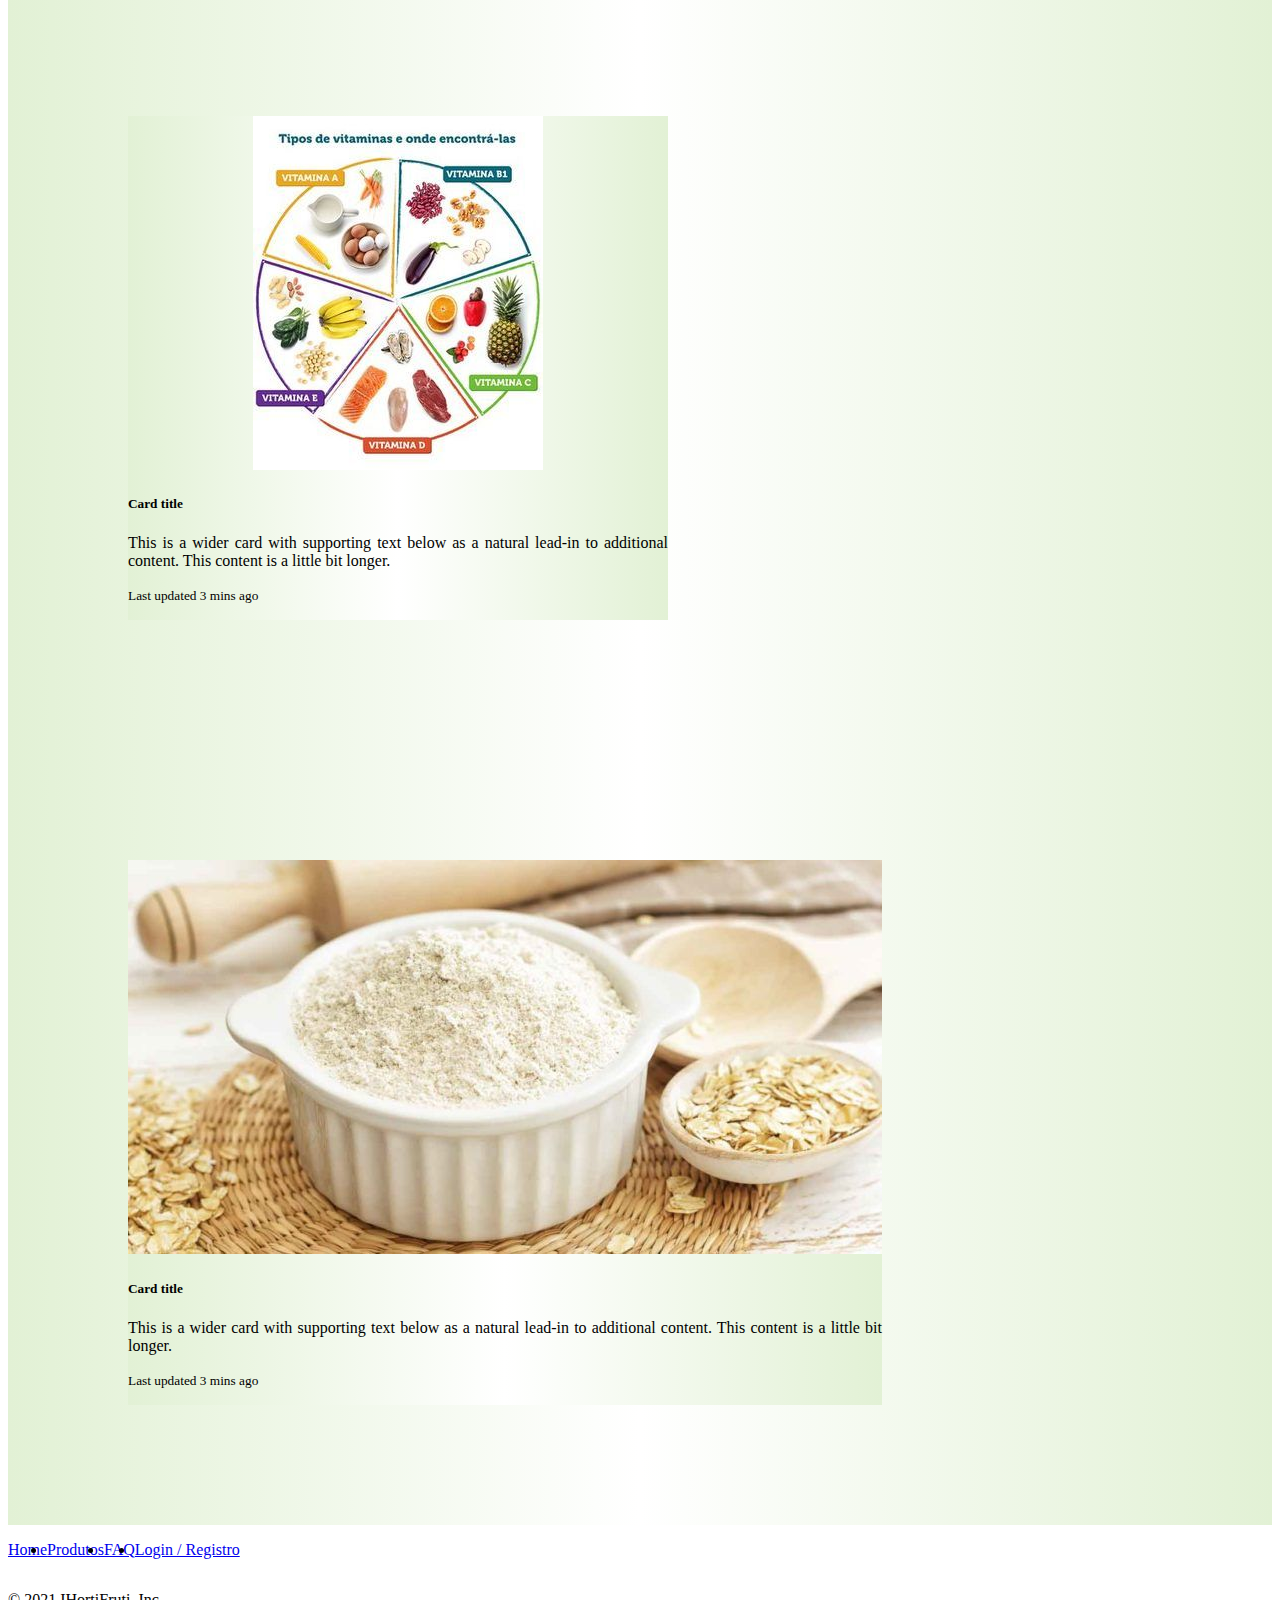
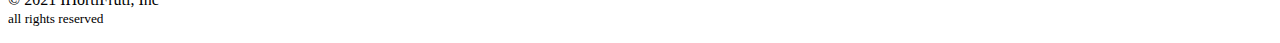
==== commit b4988522: "Tudo pronto" ====
--- a/Pagina inicial/index.html
+++ b/Pagina inicial/index.html
@@ -7,7 +7,7 @@
     <link href="https://cdn.jsdelivr.net/npm/bootstrap@5.1.2/dist/css/bootstrap.min.css" rel="stylesheet" integrity="sha384-uWxY/CJNBR+1zjPWmfnSnVxwRheevXITnMqoEIeG1LJrdI0GlVs/9cVSyPYXdcSF" crossorigin="anonymous">
     <link href='https://css.gg/shopping-cart.css' rel='stylesheet'>
     <link rel="stylesheet" type="text/css" href="/Pagina inicial/Estilos.css">
-    <title>Document</title>
+    <title>Home</title>
 </head>
 <body>
     <header>
@@ -71,7 +71,7 @@
 <div class= mx-auto style="padding: 150px;">
 
   <div class="card" style="width: 18rem;" >
-    <img class="card-img-top" src="/Images/sticker.png" alt="Imagem de capa do card">
+    <img class="card-img-top" src="/Images/Banana.png" alt="Imagem de capa do card">
     <div class="card-body">
       <h5 class="card-title">Título do card</h5>
       <p class="card-text">Um exemplo de texto rápido para construir o título do card e fazer preencher o conteúdo do card.</p>
@@ -79,7 +79,7 @@
     </div>
   </div>
   <div class="card" style="width: 18rem;">
-    <img class="card-img-top" src="/Images/sticker.png" alt="Imagem de capa do card">
+    <img class="card-img-top" src="/Images/cacau.png" alt="Imagem de capa do card">
     <div class="card-body">
       <h5 class="card-title">Título do card</h5>
       <p class="card-text">Um exemplo de texto rápido para construir o título do card e fazer preencher o conteúdo do card.</p>
@@ -88,7 +88,7 @@
   </div>
 
   <div class="card" style="width: 18rem;">
-    <img class="card-img-top" src="/Images/sticker.png" alt="Imagem de capa do card">
+    <img class="card-img-top" src="/Images/Goiaba.png" alt="Imagem de capa do card">
     <div class="card-body">
       <h5 class="card-title">Título do card</h5>
       <p class="card-text">Um exemplo de texto rápido para construir o título do card e fazer preencher o conteúdo do card.</p>
@@ -97,7 +97,7 @@
   </div>
 
   <div class="card" style="width: 18rem;">
-    <img class="card-img-top" src="/Images/sticker.png" alt="Imagem de capa do card">
+    <img class="card-img-top" src="/Images/Coco.png" alt="Imagem de capa do card">
     <div class="card-body">
       <h5 class="card-title">Título do card</h5>
       <p class="card-text">Um exemplo de texto rápido para construir o título do card e fazer preencher o conteúdo do card.</p>
@@ -120,15 +120,25 @@
   <div class= mx-auto style="padding: 150px;">
 
     <div class="card" style="width: 18rem;" >
-      <img class="card-img-top" src="/Images/sticker.png" alt="Imagem de capa do card">
+      <img class="card-img-top" src="/Images/Carambola.png" alt="Imagem de capa do card">
+        <div class="card-body">
+          <h5 class="card-title">Título do card</h5>
+          <p class="card-text">Um exemplo de texto rápido para construir o título do card e fazer preencher o conteúdo do card.</p>
+          <a href="#" class="btn btn-primary">Visitar</a>
+        </div>
+    </div>
+
+    <div class="card" style="width: 18rem;">
+      <img class="card-img-top" src="/Images/Caju.png" alt="Imagem de capa do card">
       <div class="card-body">
         <h5 class="card-title">Título do card</h5>
         <p class="card-text">Um exemplo de texto rápido para construir o título do card e fazer preencher o conteúdo do card.</p>
         <a href="#" class="btn btn-primary">Visitar</a>
       </div>
     </div>
+  
     <div class="card" style="width: 18rem;">
-      <img class="card-img-top" src="/Images/sticker.png" alt="Imagem de capa do card">
+      <img class="card-img-top" src="/Images/Goiaba.png" alt="Imagem de capa do card">
       <div class="card-body">
         <h5 class="card-title">Título do card</h5>
         <p class="card-text">Um exemplo de texto rápido para construir o título do card e fazer preencher o conteúdo do card.</p>
@@ -137,22 +147,13 @@
     </div>
   
     <div class="card" style="width: 18rem;">
-      <img class="card-img-top" src="/Images/sticker.png" alt="Imagem de capa do card">
+      <img class="card-img-top" src="/Images/cacau.png" alt="Imagem de capa do card">
       <div class="card-body">
         <h5 class="card-title">Título do card</h5>
         <p class="card-text">Um exemplo de texto rápido para construir o título do card e fazer preencher o conteúdo do card.</p>
         <a href="#" class="btn btn-primary">Visitar</a>
       </div>
     </div>
-  
-    <div class="card" style="width: 18rem;">
-      <img class="card-img-top" src="/Images/sticker.png" alt="Imagem de capa do card">
-      <div class="card-body">
-        <h5 class="card-title">Título do card</h5>
-        <p class="card-text">Um exemplo de texto rápido para construir o título do card e fazer preencher o conteúdo do card.</p>
-        <a href="#" class="btn btn-primary">Visitar</a>
-      </div>
-    </div>
   </div>
     </div>
 
@@ -163,11 +164,11 @@
 <section id="Blog">
   <h1>Blog</h1>
 
-  <div class="Element1">
+  <div class="Element">
     <div class="card mb-3" style="max-width: 540px;">
       <div class="row g-0">
         <div class="col-md-4">
-          <img src="/Projeto-desenvolvimento-web/Images/Farinha de aveia.jpg" class="img-fluid rounded-start" alt="...">
+          <img src="/Images/Tipos de vitaminas - saiba quais são e onde encontrá-las.jpg" class="img-fluid rounded-start" alt="...">
         </div>
         <div class="col-md-8">
           <div class="card-body">
@@ -184,7 +185,7 @@
     <div class="card mb-3" style="max-width: 540px;">
       <div class="row g-0">
         <div class="col-md-4">
-          <img src="/Projeto-desenvolvimento-web/Images/Tipos de vitaminas - saiba quais são e onde encontrá-las.jpg" class="img-fluid rounded-start" alt="...">
+          <img src="/Images/Farinha de aveia.jpg" class="img-fluid rounded-start" alt="...">
         </div>
         <div class="col-md-8">
           <div class="card-body">
@@ -196,6 +197,7 @@
       </div>
     </div>
   </div>
+
 </section>
 
 <!--Footer-->
--- a/Pagina inicial/Estilos.css
+++ b/Pagina inicial/Estilos.css
@@ -87,4 +87,11 @@
 
 #Blog h1{
     text-align: center;
+    padding: 30px;
+}
+
+.Element{
+    display:inline-flex;
+    text-align: center;
+    padding: 100px;
 }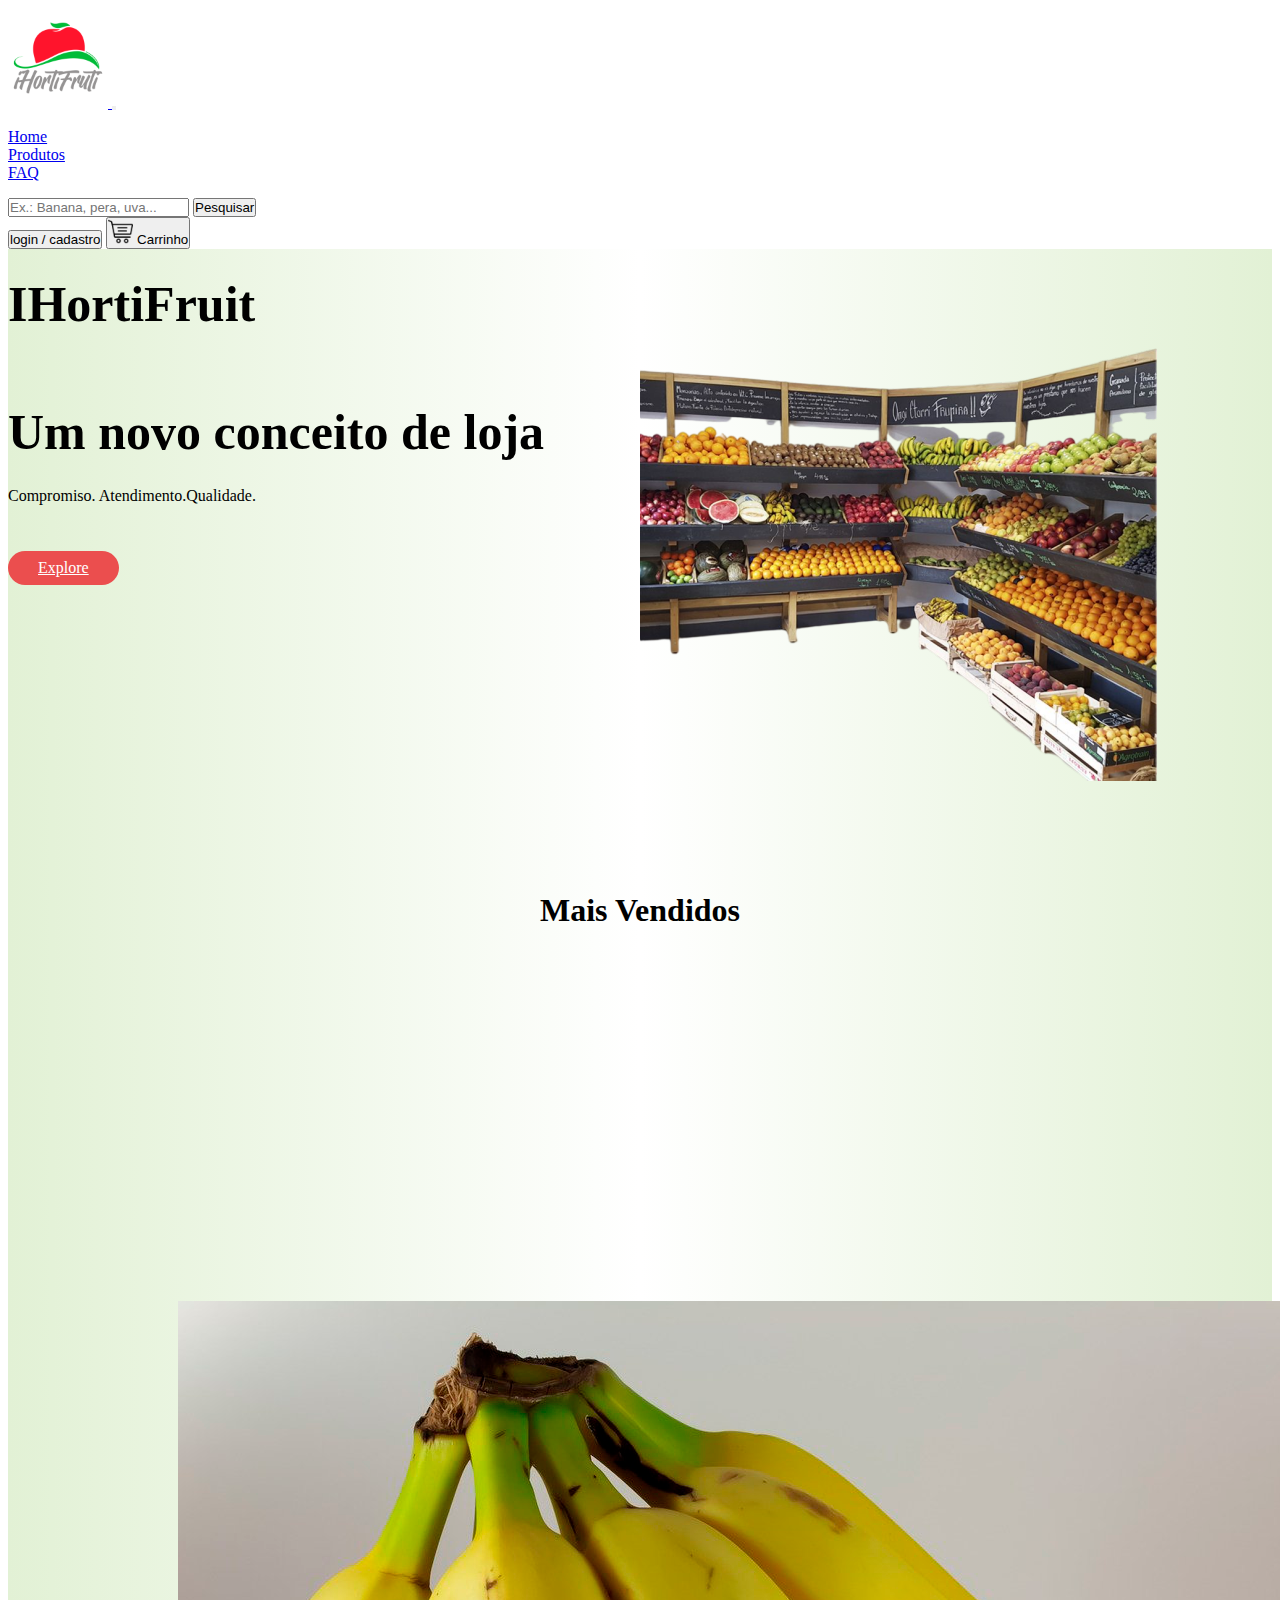
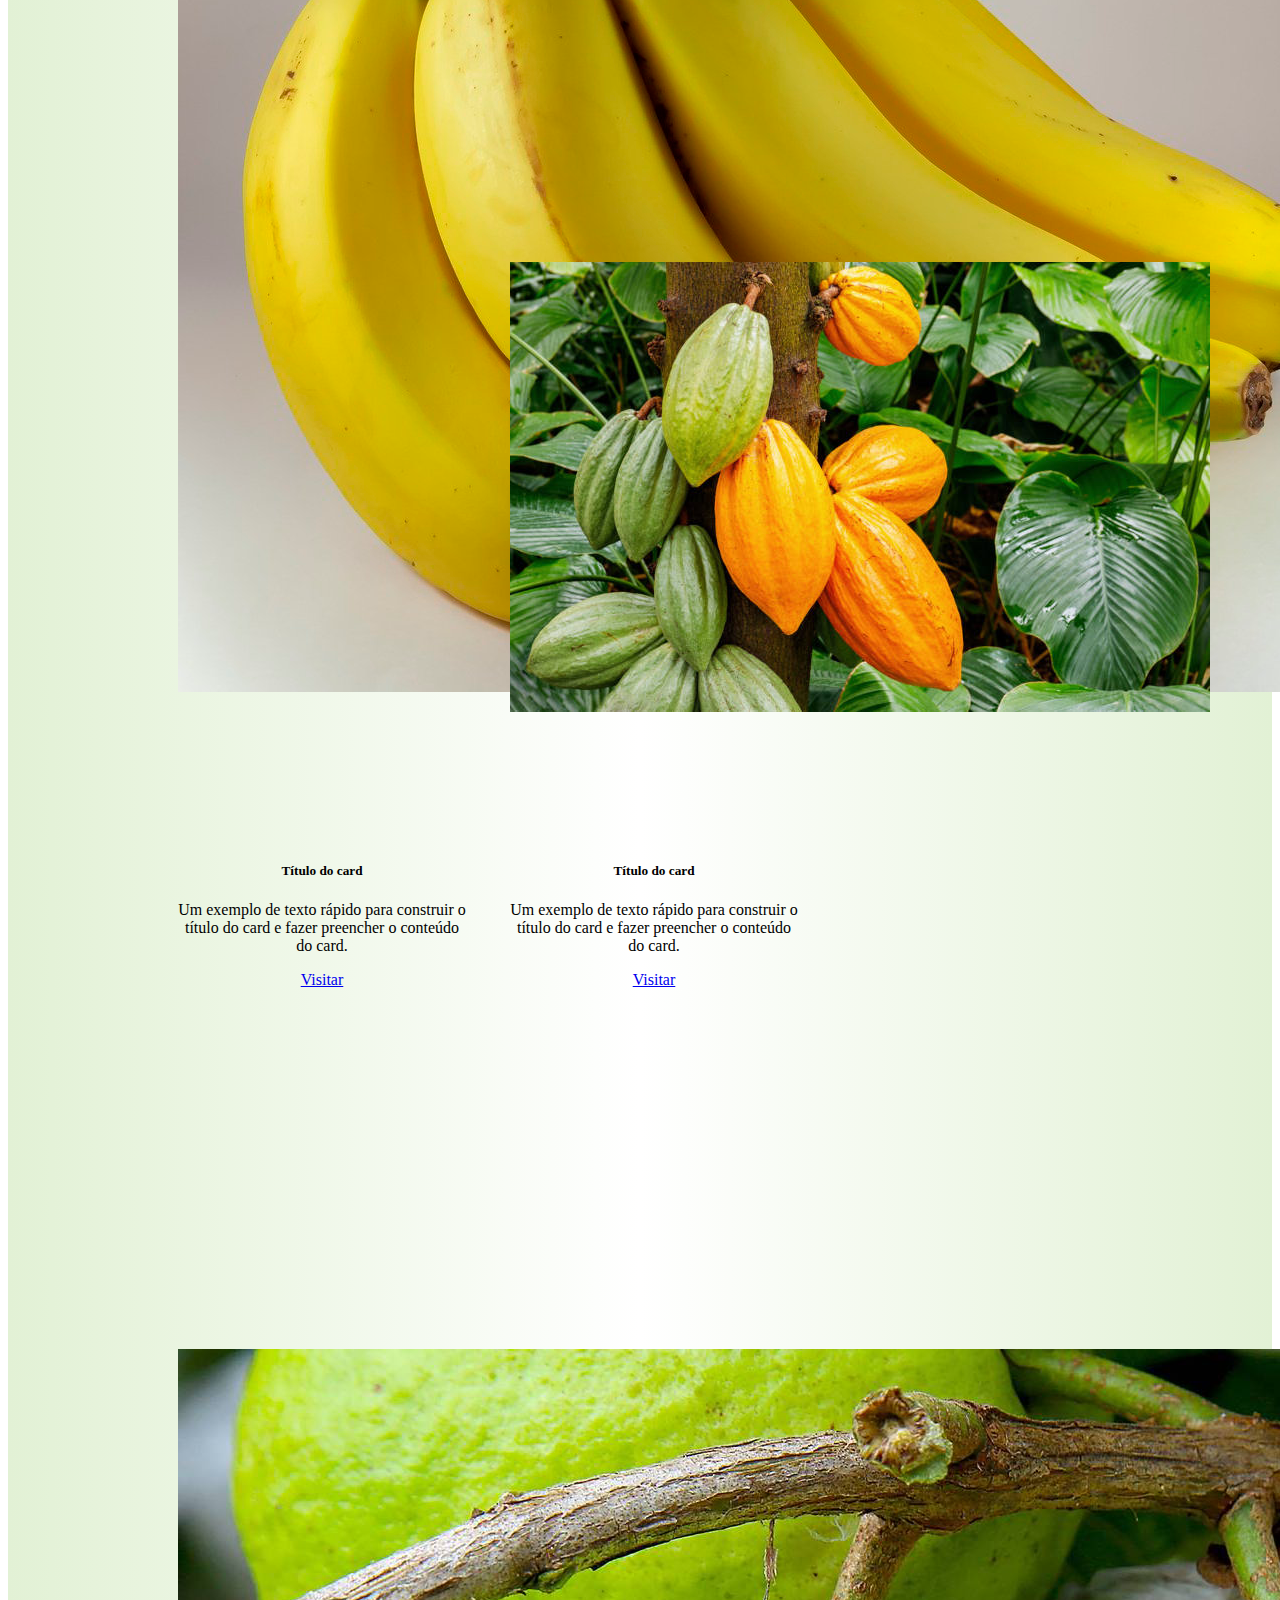
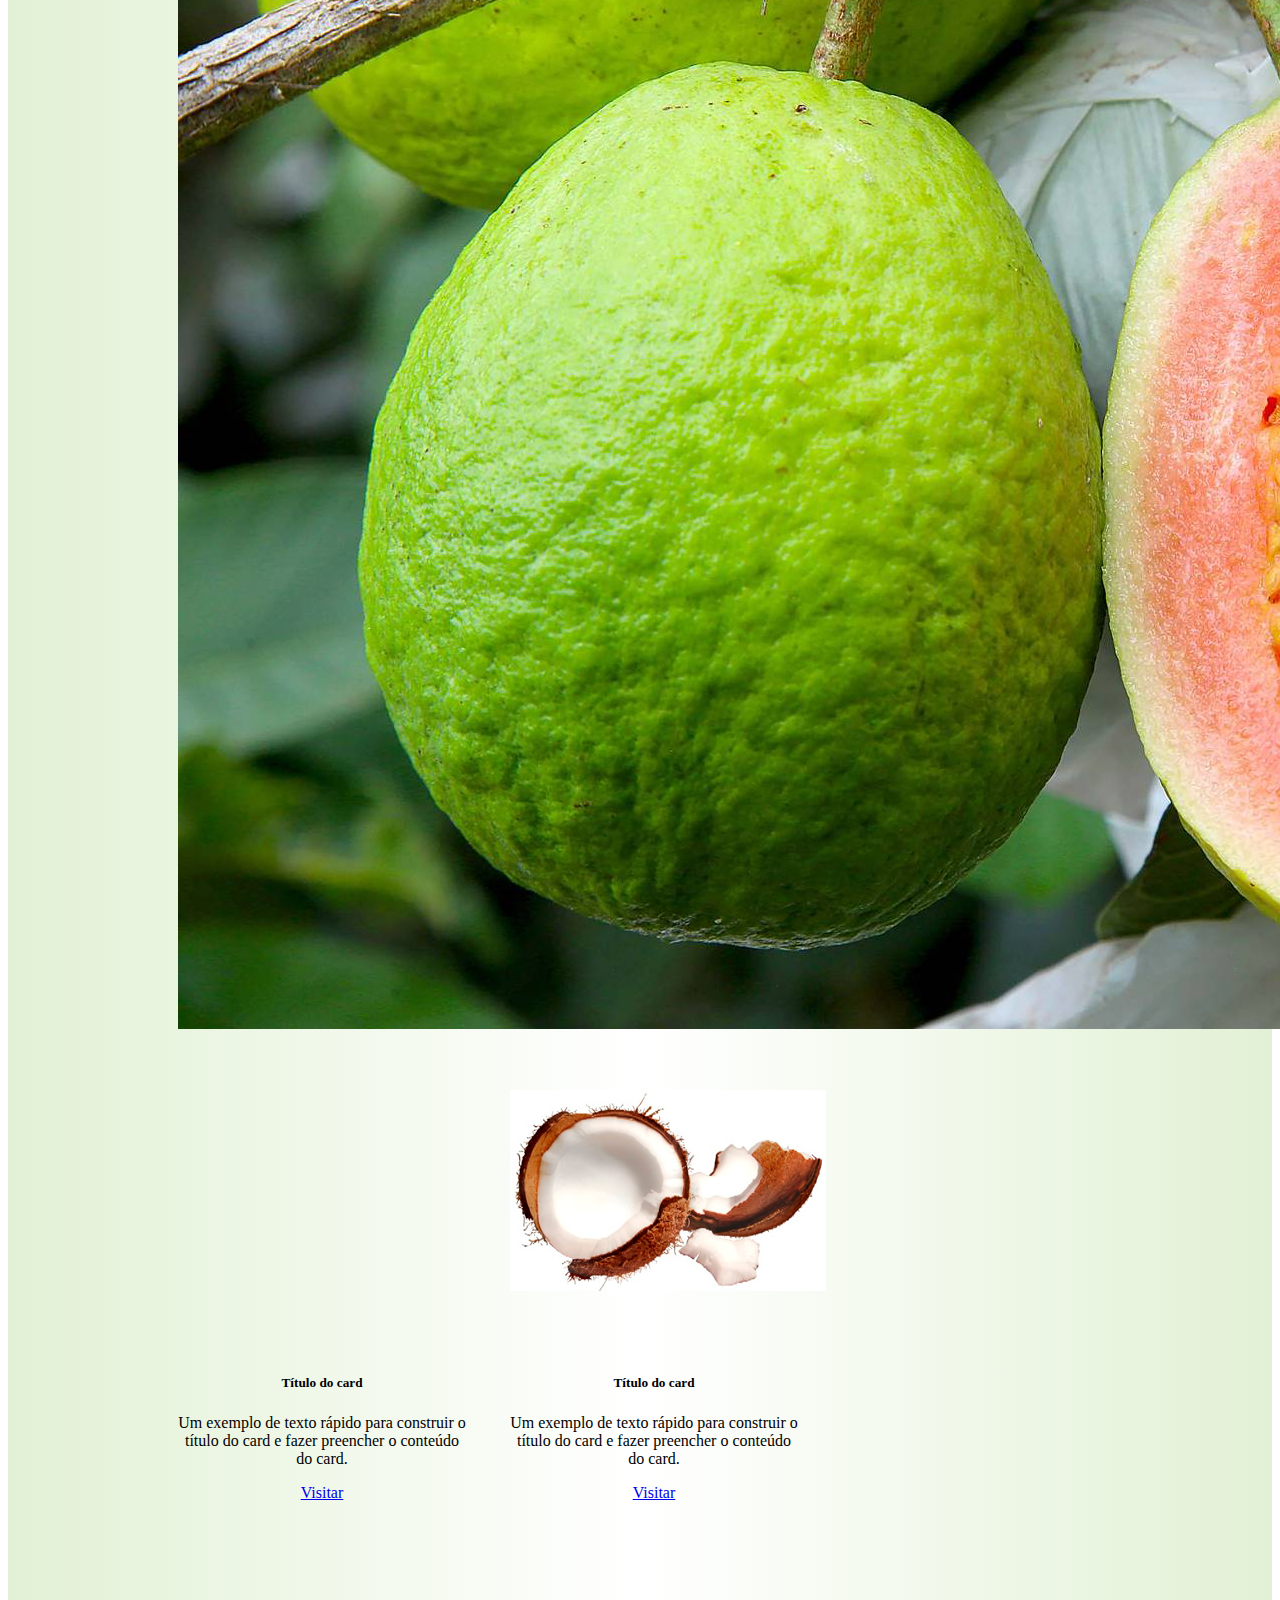
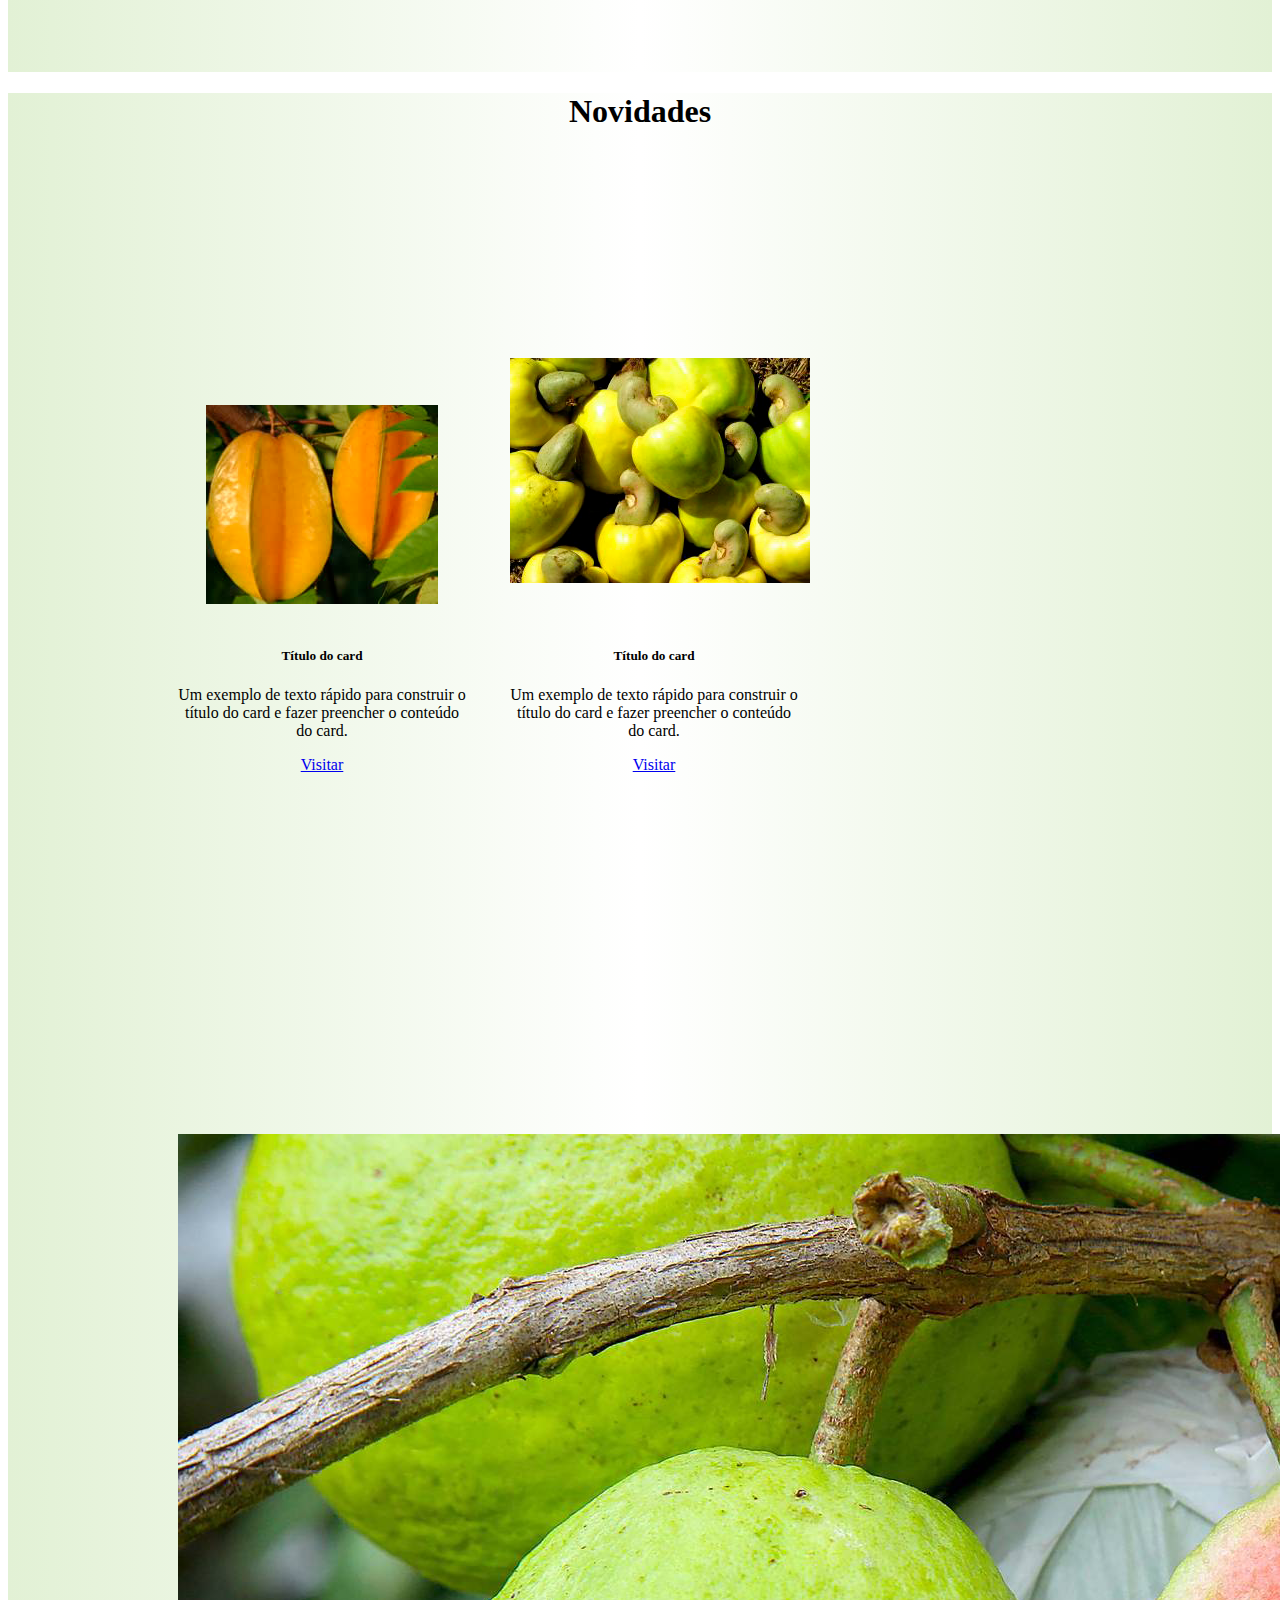
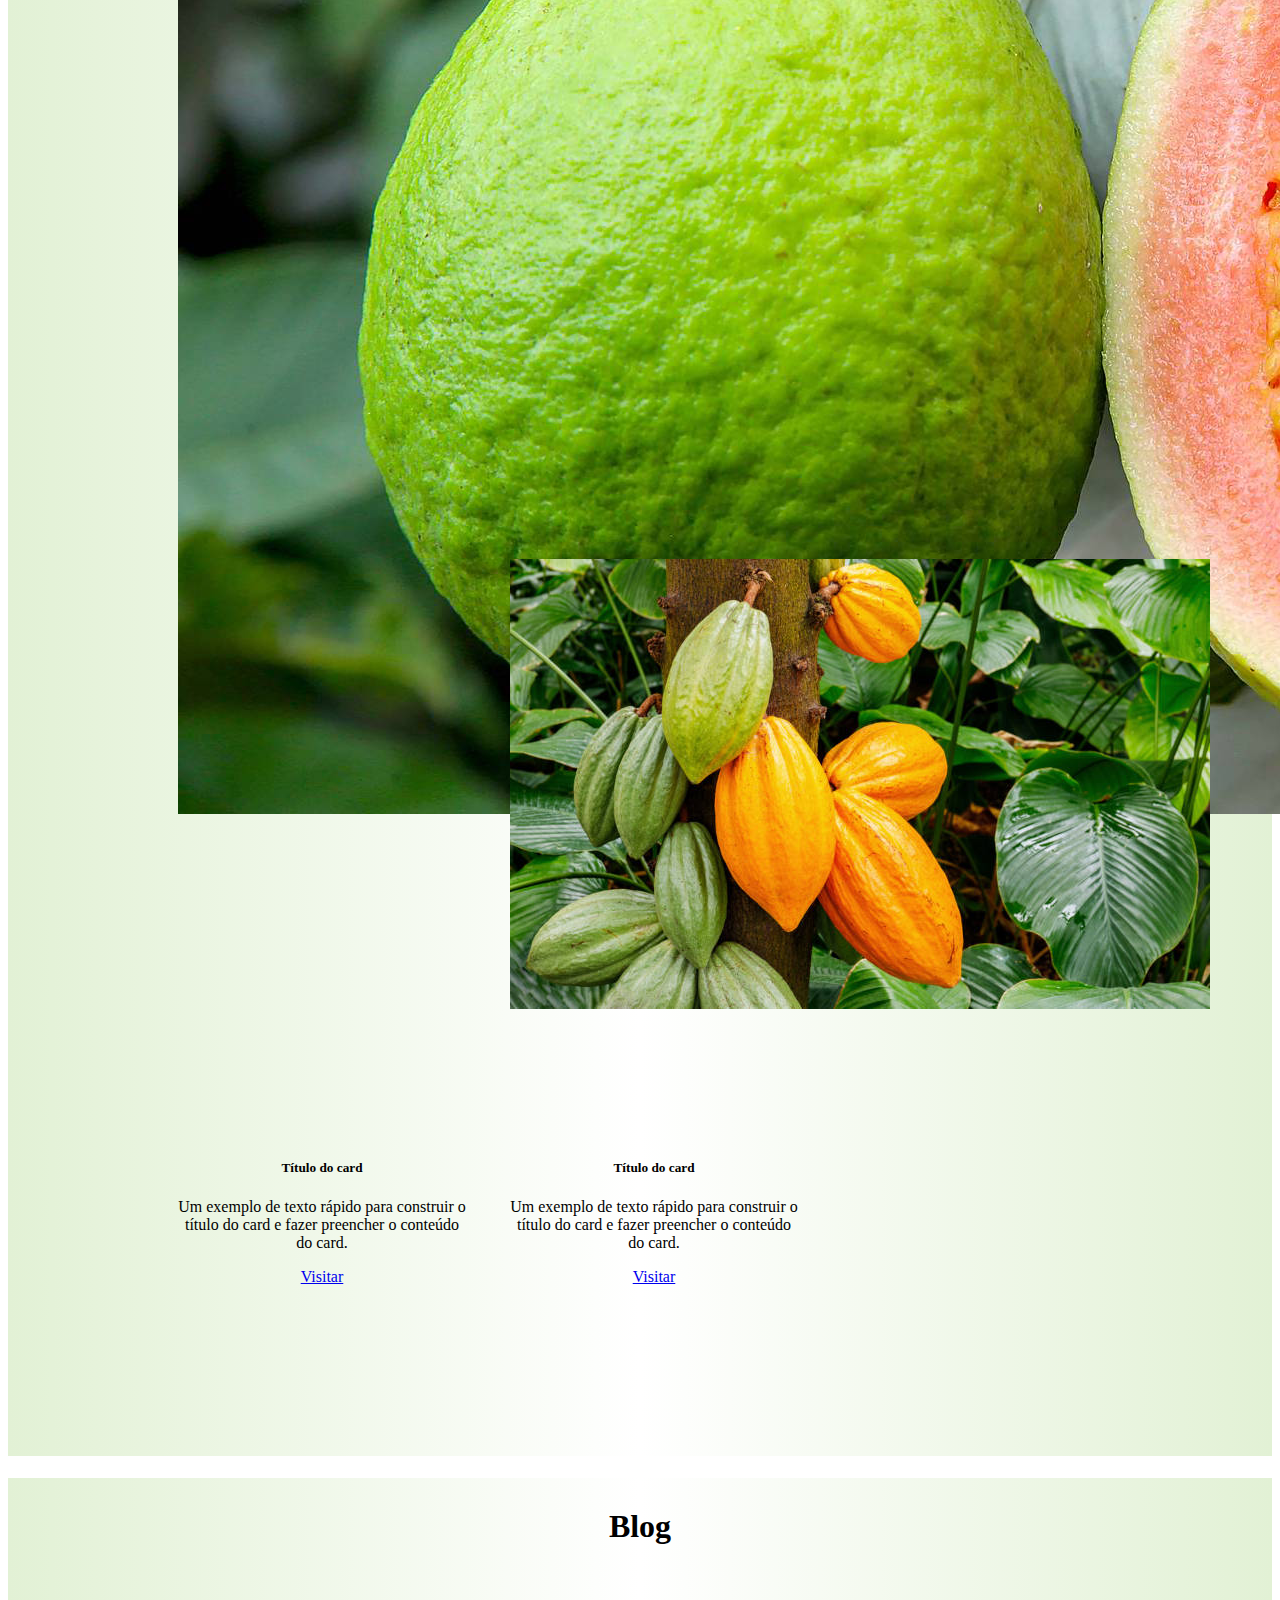
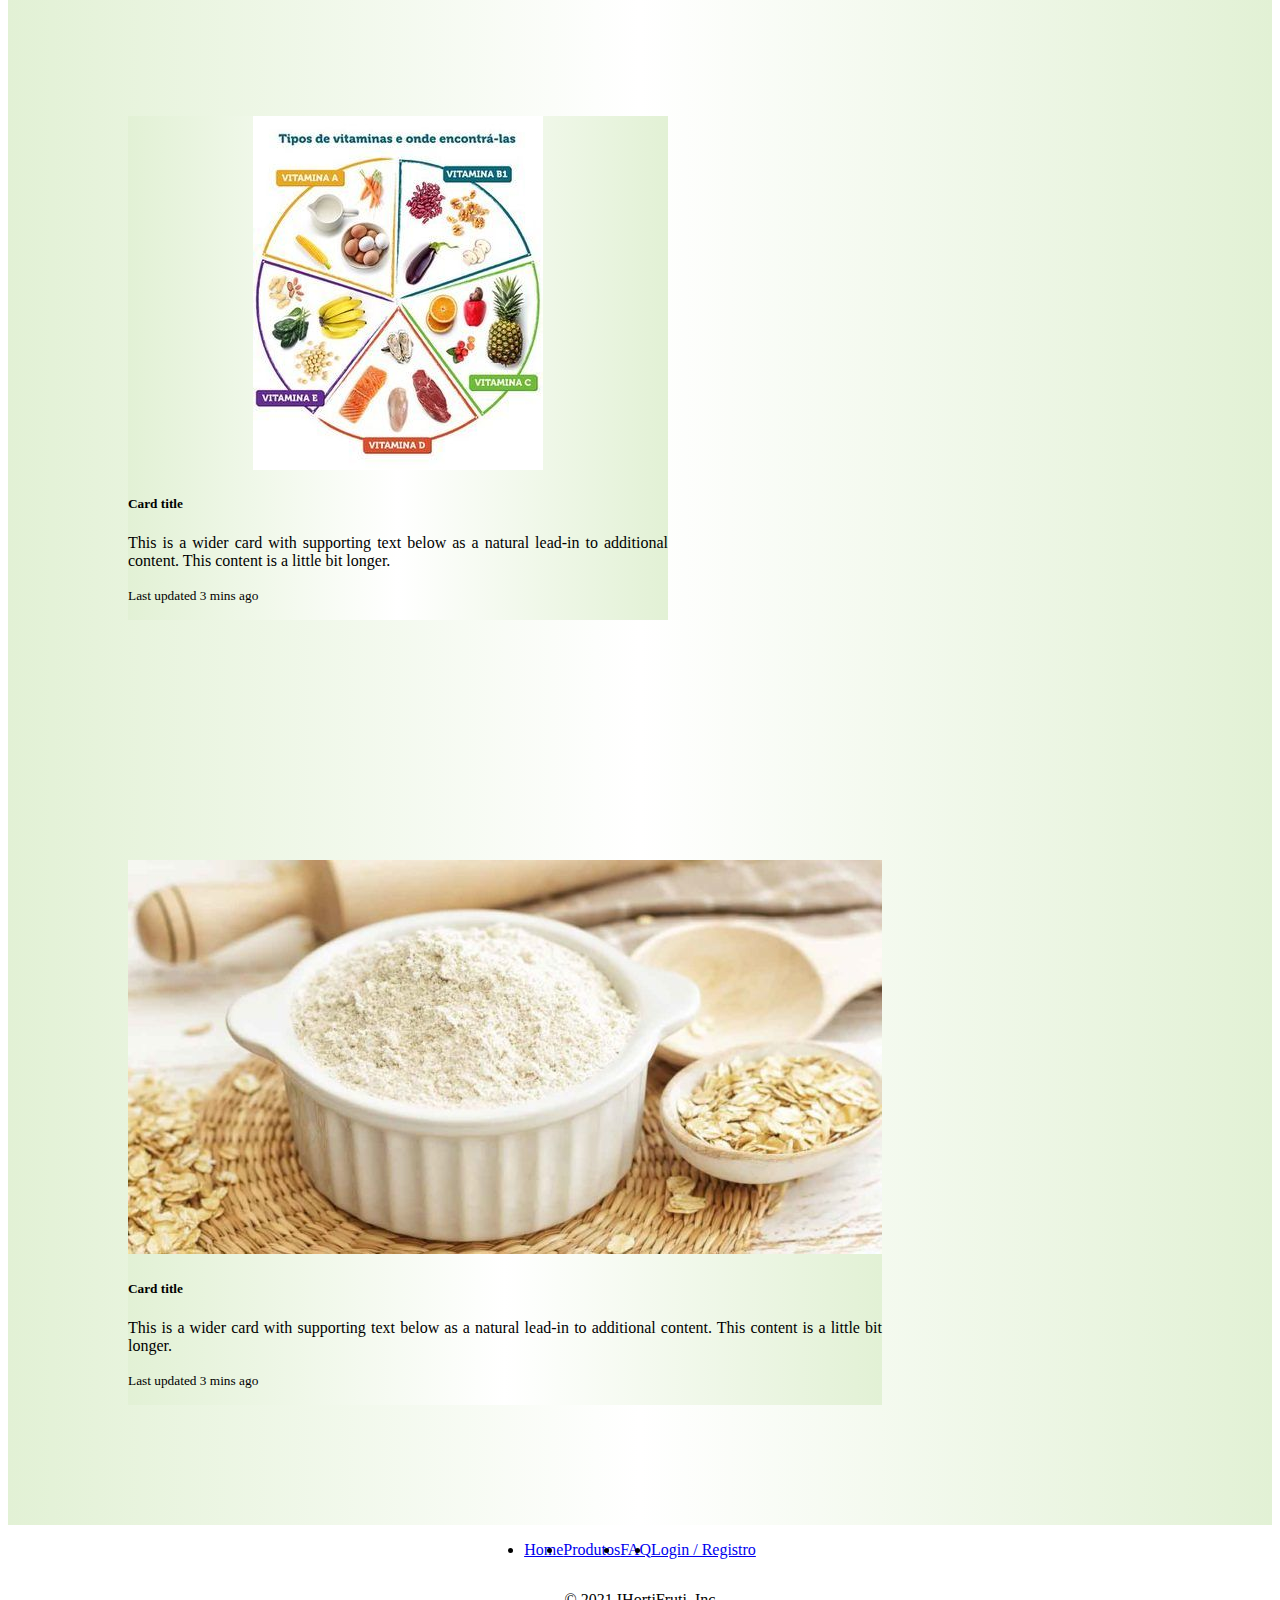
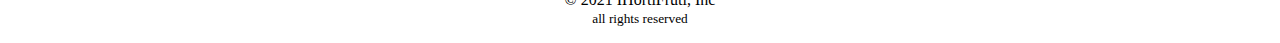
==== commit 4548d191: "Pronto" ====
--- a/Pagina inicial/index.html
+++ b/Pagina inicial/index.html
@@ -7,6 +7,7 @@
     <link href="https://cdn.jsdelivr.net/npm/bootstrap@5.1.2/dist/css/bootstrap.min.css" rel="stylesheet" integrity="sha384-uWxY/CJNBR+1zjPWmfnSnVxwRheevXITnMqoEIeG1LJrdI0GlVs/9cVSyPYXdcSF" crossorigin="anonymous">
     <link href='https://css.gg/shopping-cart.css' rel='stylesheet'>
     <link rel="stylesheet" type="text/css" href="/Pagina inicial/Estilos.css">
+    
     <title>Home</title>
 </head>
 <body>
@@ -15,7 +16,6 @@
             <div class="container-fluid">
               <a class="navbar-brand" href="/Pagina inicial/index.html">
                 <img src="/Images/logoiHortiFruti.png" alt="" width="100" height="100" class="d-inline-block align-text-center">
-                
               </a>
               <button class="navbar-toggler" type="button" data-bs-toggle="collapse" data-bs-target="#navbarSupportedContent" aria-controls="navbarSupportedContent" aria-expanded="false" aria-label="Toggle navigation">
                 <span class="navbar-toggler-icon"></span>
@@ -202,7 +202,7 @@
 
 <!--Footer-->
 
-<div class="container-fluid px-0">
+<div class="container-fluid px-0" style="display: block; text-align: center;" >
   <footer class="py-3 mb-auto mt-5 bg-light">
     <ul class="nav justify-content-center border-bottom pb-3 mb-3">
       <li class="nav-item"><a href="#" class="nav-link px-2 text-muted">Home</a></li>
